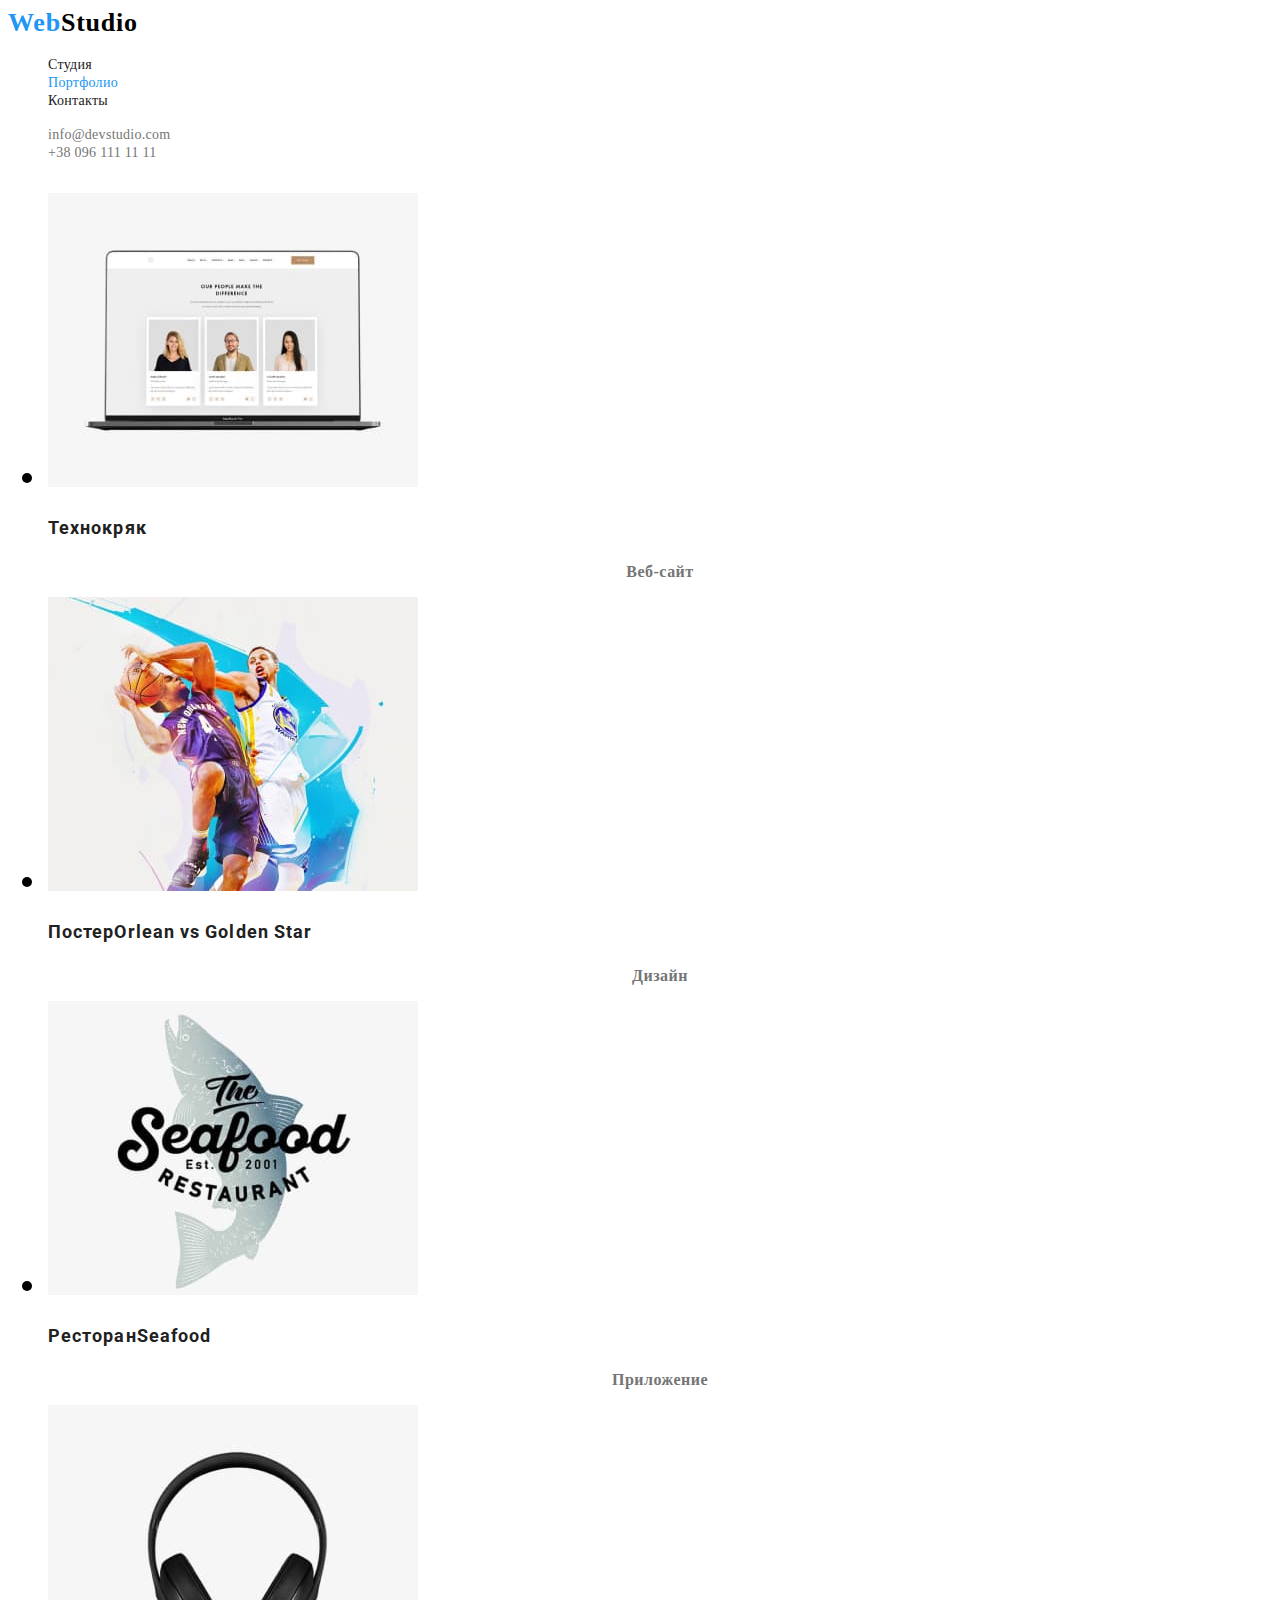
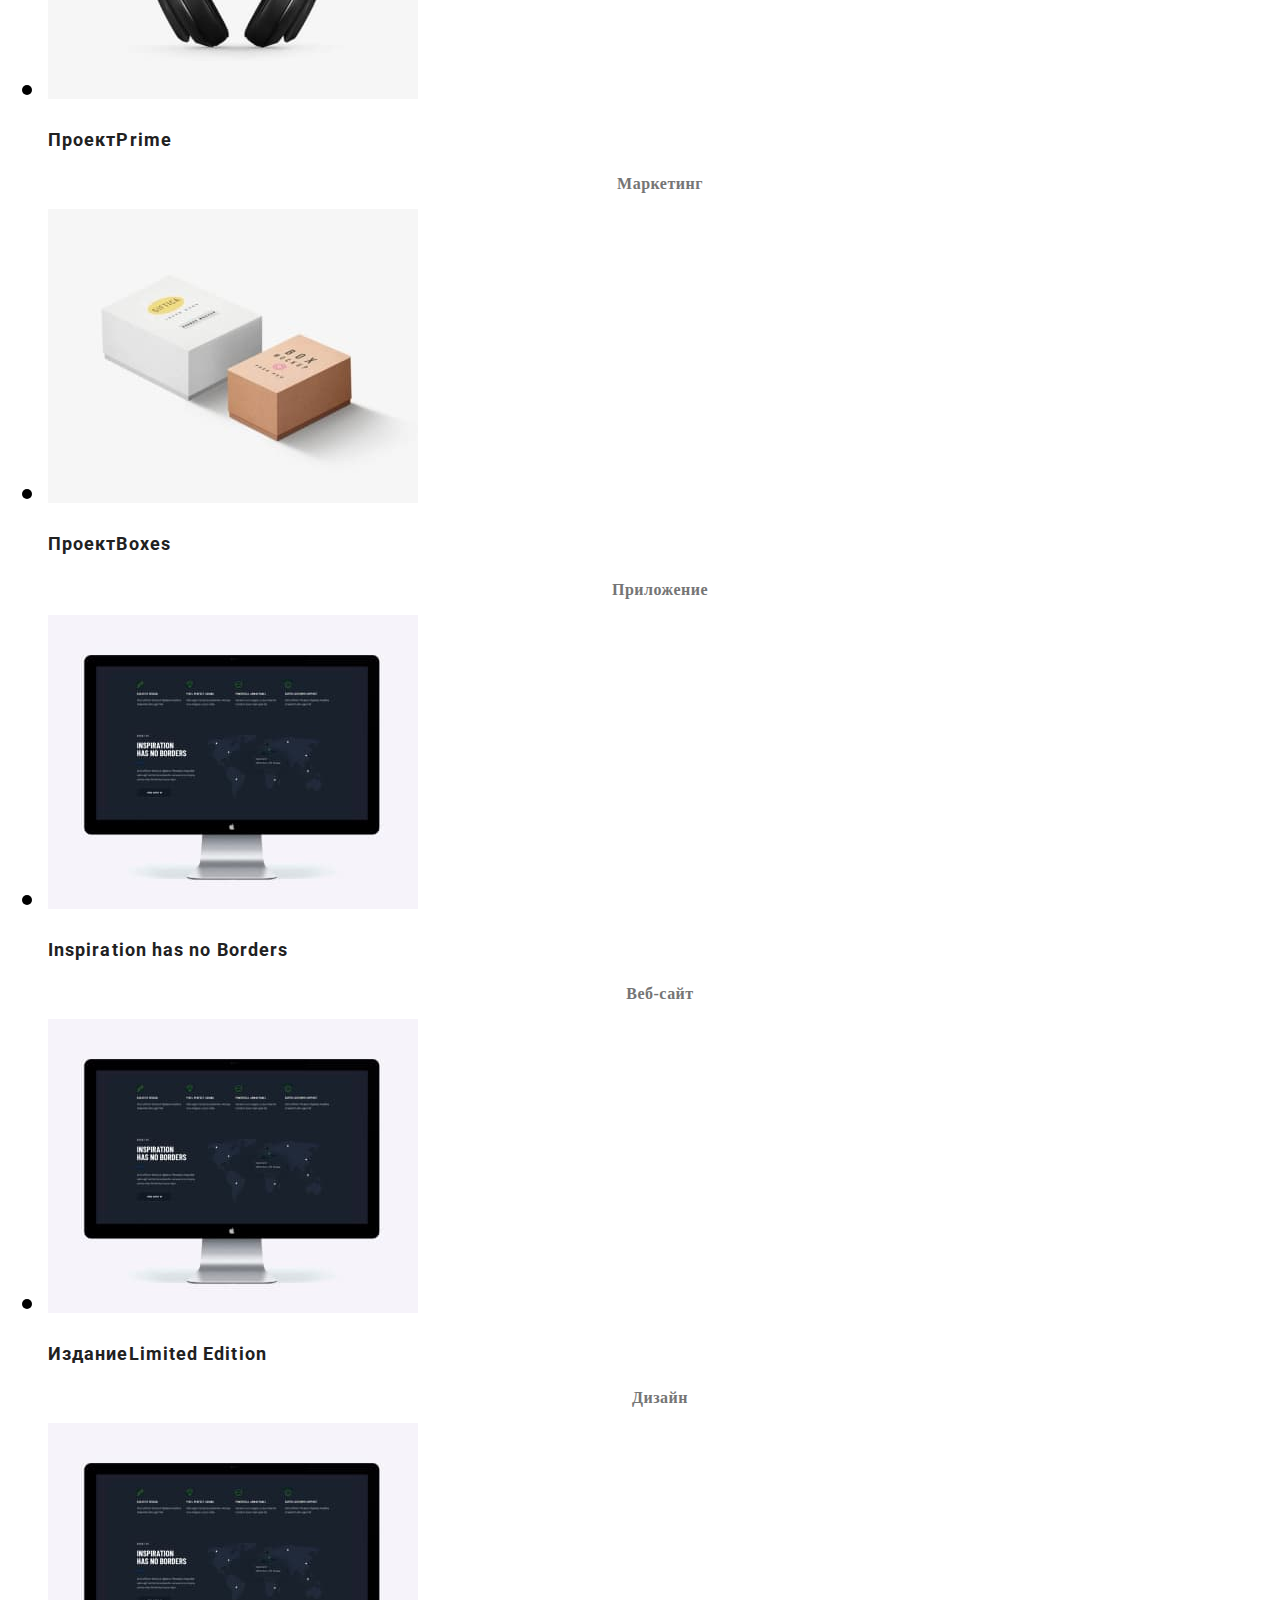
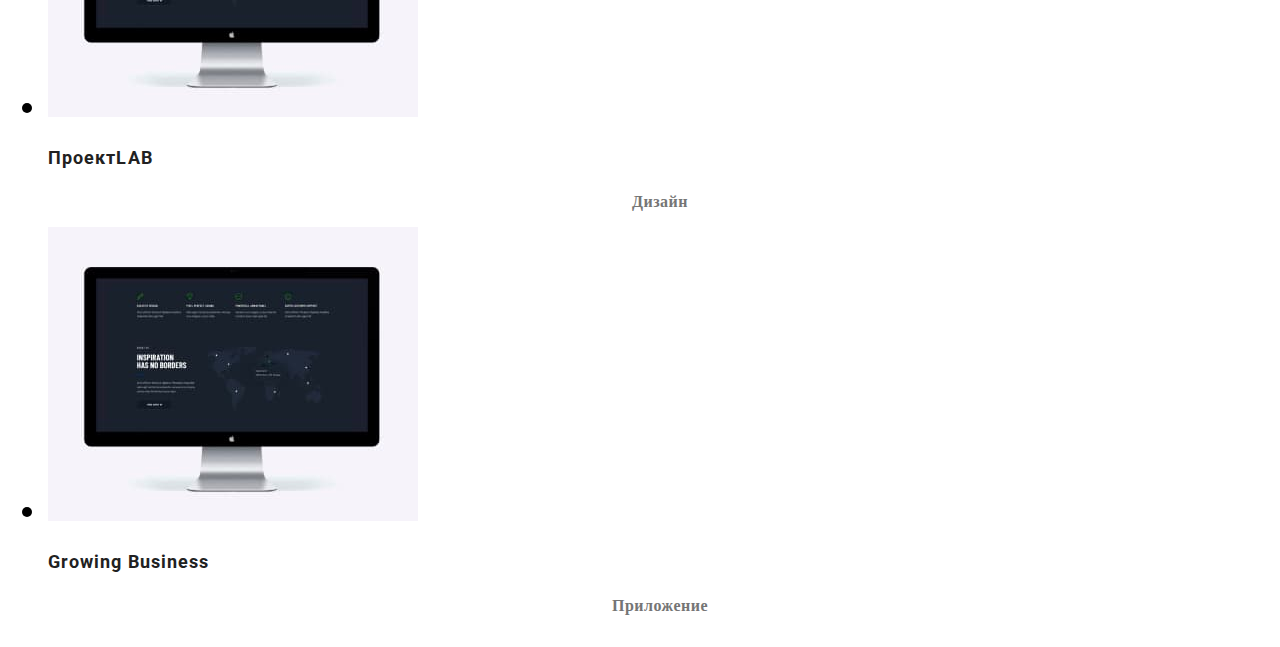
==== portfolio.html @ 171e5388 "new items" ====
<!DOCTYPE html>
<html lang="ru">
<head>
    <meta charset="UTF-8">
    <meta http-equiv="X-UA-Compatible" content="IE=edge">
    <meta name="viewport" content="width=device-width, initial-scale=1.0">
    <title>WebStudio</title>
    <link rel="preconnect" href="https://fonts.googleapis.com">
    <link rel="preconnect" href="https://fonts.gstatic.com" crossorigin>
    <link href="https://fonts.googleapis.com/css2?family=Raleway:wght@700&family=Roboto:wght@400;500;700&display=swap"
        rel="stylesheet">
    <link rel="stylesheet" href="./css/styles.css">
</head>
<body>
<header class="page-header">
    <nav class="page-nav">
        <!--поменять цвет во второй половине-->
        <a class="logo link list" lang="en" href="./index.html">Web<span class="logo-accent">Studio</span></a>
        <!--поменять цвет во второй половине-->
        <ul class="menu list">
            <li class="menu-item">
                <a class="menu-link link" href="./index.html">Студия</a>
            </li>
            <li class="menu-item link">
                <a class="menu-link link current" href="./portfolio.html">Портфолио</a>
            </li>
            <li class="menu-item">
                <a class="menu-link link" href="#contacts">Контакты</a>
            </li>
        </ul>
    </nav>
    <ul class="menu list">
        <li class="menu-item">
            <a class="email link" href="mailto:info@devstudio.com">info@devstudio.com</a>
        </li>
        <li class="menu-item">
            <a class="tel link" href="tel:+380961111111">+38 096 111 11 11</a>
        </li>
    </ul>
</header>
<main>
<h1>
    <ul>
        <li> 
            <img src="./images/portfolio_sector/tehnokryak-2.jpg" alt="ноутбук" width="370" height="294">   
            <h2 class="portfolio-name">Технокряк</h2>
            <p class="position">Веб-сайт</p>
        </li>
        <li> 
            <img src="./images/portfolio_sector/newovsgoldst-2.jpg" alt="баскетболисты" width="370" height="294">
            <h2 class="portfolio-name">Постер<span lang="en">Orlean vs Golden Star</span></h2>
            <p class="position">Дизайн</p>
        </li>
        <li>
            <img src="./images/portfolio_sector/seafood-2.jpg" alt="рыбный ресторан" width="370" height="294">
            <h2 class="portfolio-name">Ресторан<span lang="en">Seafood</span></h2>
            <p class="position">Приложение</p>
        </li>
        <li>
            <img src="./images/portfolio_sector/prime-2.jpg" alt="наушники" width="370" height="294">
            <h2 class="portfolio-name">Проект<span lang="en">Prime</span></h2>
            <p class="position">Маркетинг</p>
        </li>
        <li>
            <img src="./images/portfolio_sector/boxes-2.jpg" alt="коробки" width="370" height="294">
            <h2 class="portfolio-name">Проект<span lang="en">Boxes</span></h3><h3 class="portfolio-name" <span lang="en"></span></h2>
            <p class="position">Приложение</p>
        </li>
        <li>
            <img src="./images/portfolio_sector/insnobordrs-2.jpg" alt="монитор" width="370" height="294">
            <h2 class="portfolio-name"<span lang="en">Inspiration has no Borders</span></h2>
            <p class="position">Веб-сайт</p>
        </li>
        <li>
            <img src="./images/portfolio_sector/insnobordrs-2.jpg" alt="книга" width="370" height="294">
            <h2 class="portfolio-name">Издание<span lang="en">Limited Edition</span></h2>
            <p class="position">Дизайн</p>
        </li>
        <li>
            <img src="./images/portfolio_sector/insnobordrs-2.jpg" alt="бирка" width="370" height="294">
            <h2 class="portfolio-name">Проект<span lang="en">LAB</span></h2>
            <p class="position">Дизайн</p>
        </li>
        <li>
            <img src="./images/portfolio_sector/insnobordrs-2.jpg" alt="работа на ноутбуке" width="370" height="294">
            <h2 class="portfolio-name"<span lang="en">Growing Business</span></h2>
            <p class="position">Приложение</p>
        </li>
    </ul>
</h1>


</main>


</body>
---- css/styles.css ----
.list {
    list-style: none;}
.link {
text-decoration: none;
}
body {
    font-family: 'Roboto', "Raleway" sans-serif;
}
.logo-accent {
    color: #000000;
}
.menu-link {
    font-weight: 500;
    font-size: 14px;
    line-height: 1.14;
    letter-spacing: 0.02em;

    color: #212121;
}
.logo {
    font-family: 'Raleway', "Roboto" sans-serif;
        font-weight: 700;
        font-size: 26px;
        line-height: 1.19;
        /* identical to box height */
        letter-spacing: 0.03em;
   
        color: #2196F3;
}
.menu-link:hover,
.menu-link:focus {
    color: #2196F3;
}
.current {
    color: #2196F3;}

.email {
    font-weight: 500;
    font-size: 14px;
    line-height: 1.14px;
    letter-spacing: 0.02em;

    color: #757575;
}
.tel {
    font-weight: 500;
    font-size: 14px;
    line-height: 1.14;
    letter-spacing: 0.02em;

    color: #757575;

}
.email:hover,
.email:focus {
    font-weight: 500;
    font-size: 14px;
    line-height: 1.14;
    letter-spacing: 0.02em;

    color: #2196F3;
}
.tel:hover,
.tel:focus {
    font-weight: 500;
    font-size: 14px;
    line-height: 1.14;
    letter-spacing: 0.02em;

    color: #2196F3;}

.main-page {
        background: #2F303A;
        border: 1px solid #000000;
        box-shadow: 0px 4px 4px rgba(0, 0, 0, 0.25);
}    
.main-page-title {
        font-weight: 900;
        font-size: 44px;
        line-height: 1.36;
        /* or 136% */
        text-align: center;
        letter-spacing: 0.06em;
        text-transform: uppercase;
    
        color: #FFFFFF;
}

.mdl-btn {
        font-family: 'Roboto';
        background-color: #2196F3;;
        border-radius: 4px;
        border: 0px;
        font-weight: 700;
        font-size: 16px;
        line-height: 1.87;
        display: flex;
        align-items: center;
        justify-content: center;
        letter-spacing: 0.06em;
        color: #FFFFFF;
        min-width: 200px;
        padding: 10px 32px;
        cursor: pointer;
        filter: drop-shadow(0px 4px 4px rgba(0, 0, 0, 0.25));
        }
.mdl-btn:hover,
.mdl-btn:focus

.list-title {
    font-weight: 700;
    font-size: 14px;
    line-height: 1.14;
    letter-spacing: 0.03em;
    text-transform: uppercase;

    color: #212121;
}
.list-title-description {
    font-size: 14px;
    line-height: 1.71;
    /* or 171% */
    letter-spacing: 0.03em;

    color: #757575;
}

.section-title {
        font-weight: 700;
        font-size: 36px;
        line-height: 1.17;
        text-align: center;
        letter-spacing: 0.03em;
    
        color: #212121;
}
.name {
    font-weight: 500;
    font-size: 16px;
    line-height: 1.19;
    /* identical to box height */
    text-align: center;
    letter-spacing: 0.03em;

    color: #212121;
}
.portfolio-name {
    font-family: 'Roboto';
        font-style: normal;
        font-weight: 700;
        font-size: 18px;
        line-height: 36px;
        /* identical to box height, or 200% */
        letter-spacing: 0.06em;
    
        color: #212121;
}
.position {
    font-size: 16px;
    line-height: 1.19;
    /* identical to box height */
    text-align: center;
    letter-spacing: 0.03em;

    color: #757575;
}

.street-adress {
    font-size: 14px;
    line-height: 1.71;
    /* or 171% */
    letter-spacing: 0.03em;

    color: #FFFFFF;
}
.footer{
    background: #2F303A;
}
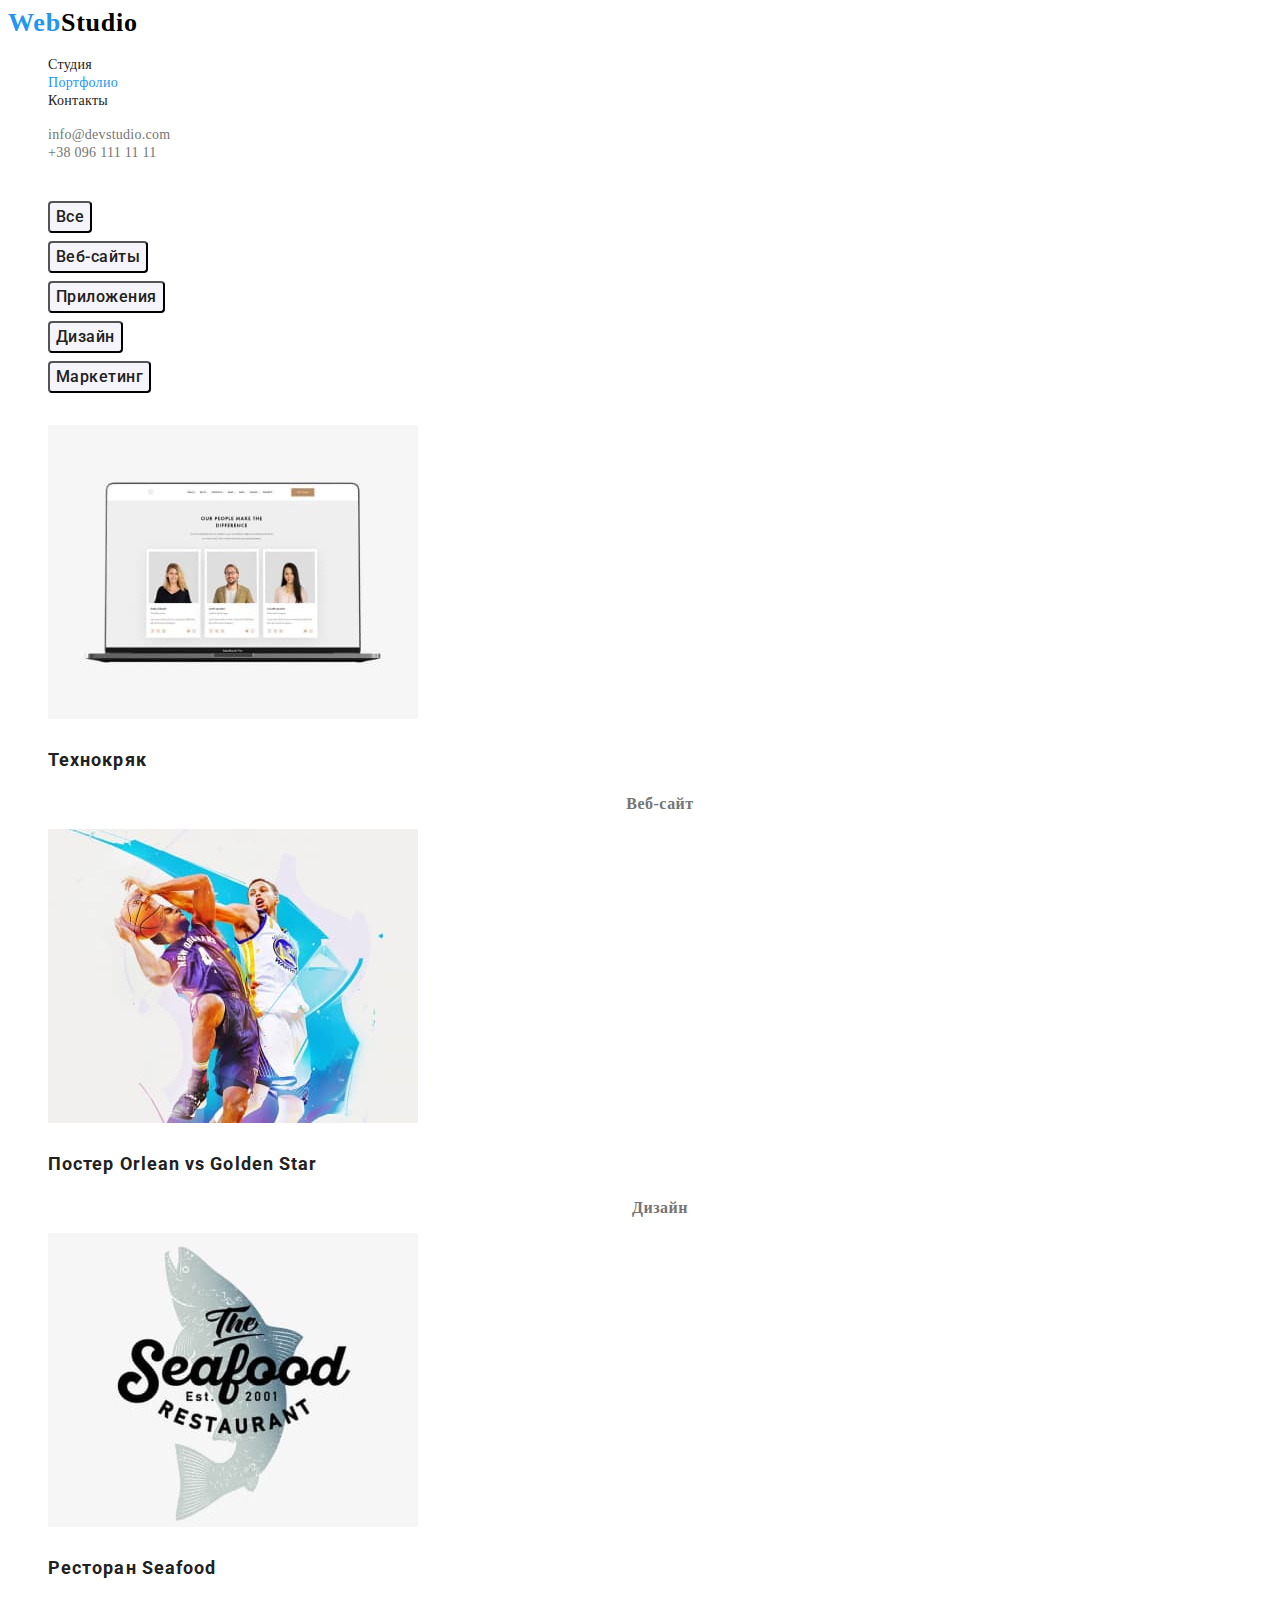
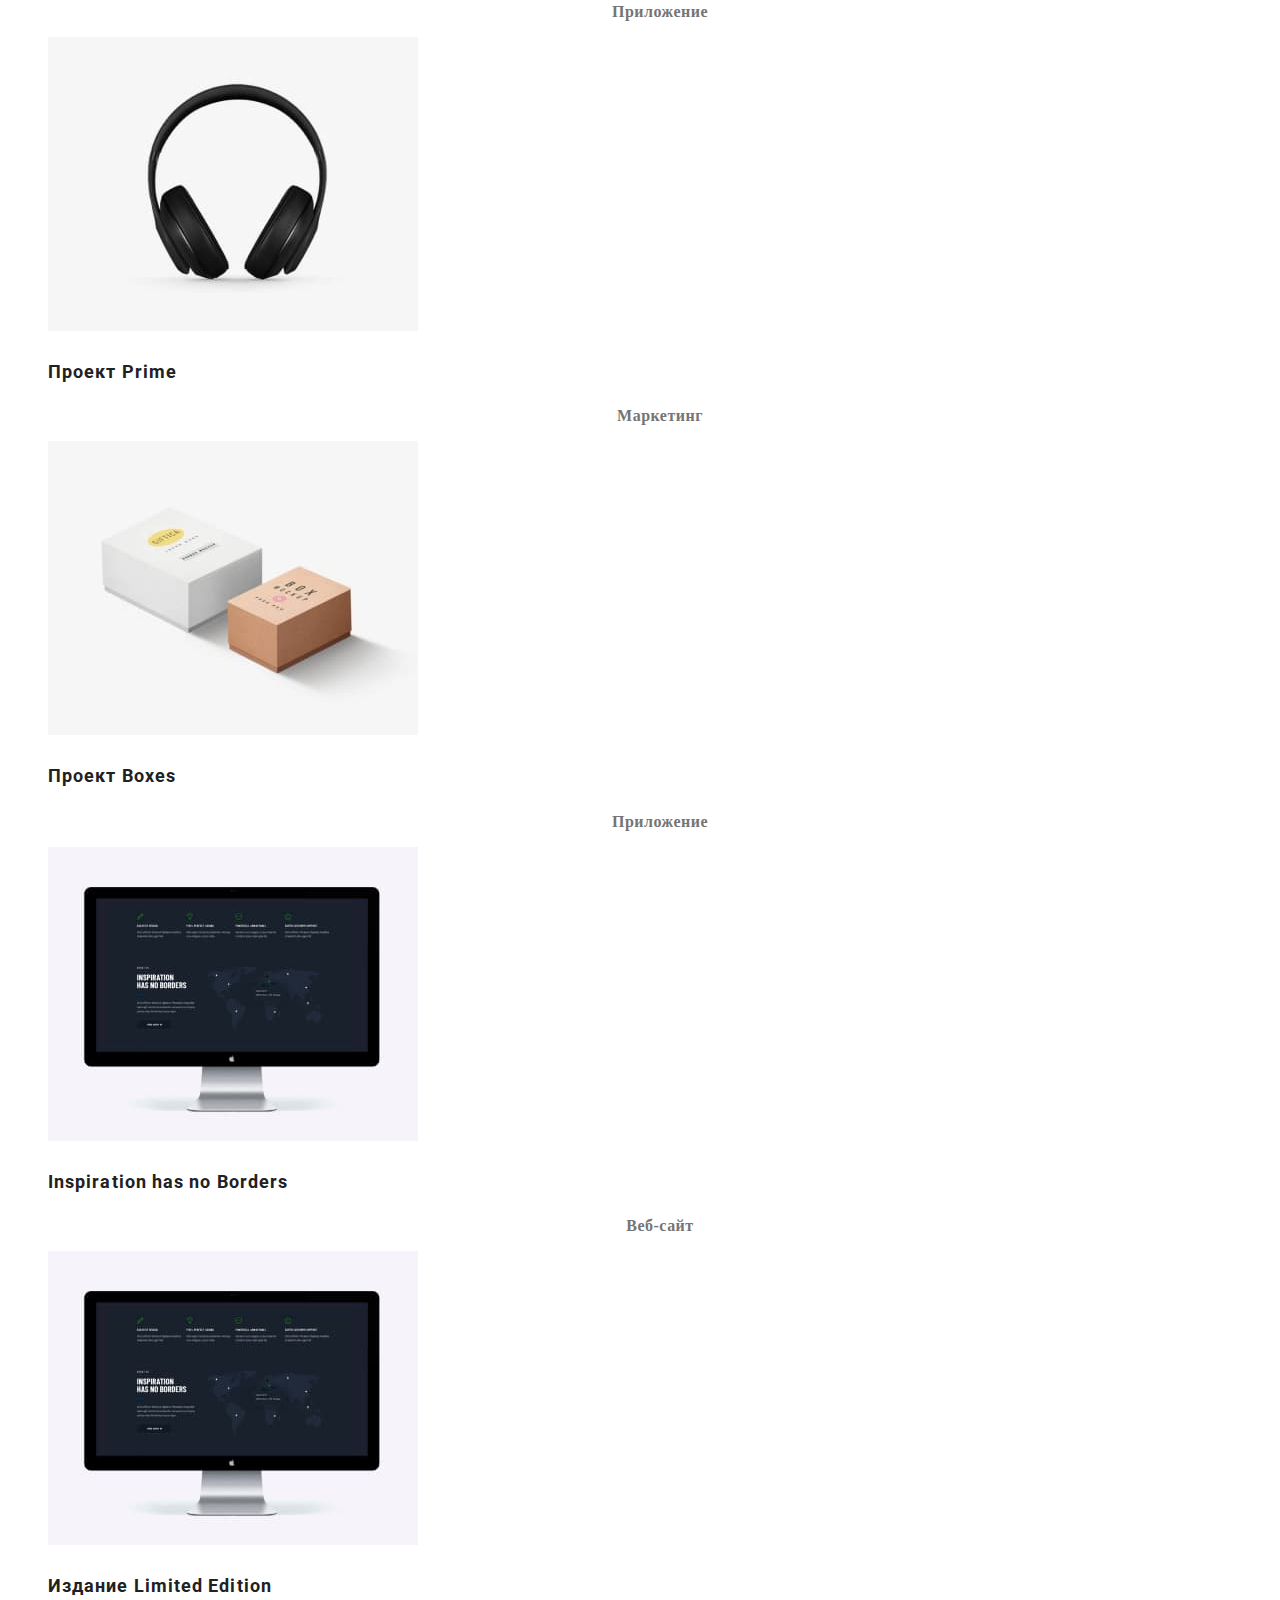
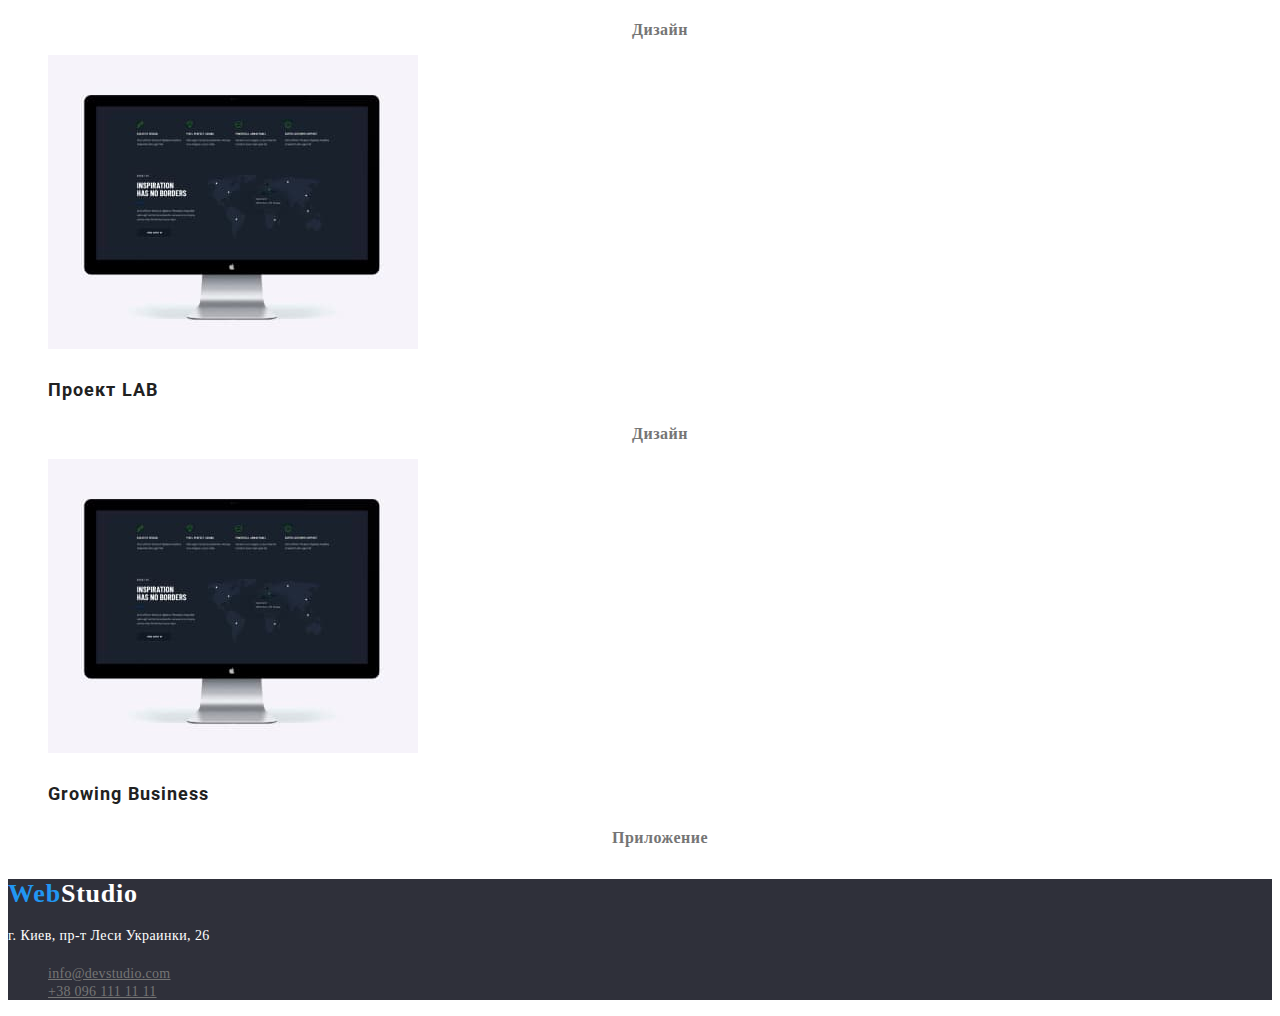
==== commit f99e5e8a: "Update" ====
--- a/portfolio.html
+++ b/portfolio.html
@@ -39,8 +39,28 @@
     </ul>
 </header>
 <main>
+<section>
 <h1>
-    <ul>
+    <nav>
+        <ul class="list">
+            <li>
+                <button class="portfolio-nav button">Все</button>
+            </li>
+            <li>
+                <button class="portfolio-nav button">Веб-сайты</button>
+            </li>
+            <li>
+                <button class="portfolio-nav button">Приложения</button>
+            </li>
+            <li>
+                <button class="portfolio-nav button">Дизайн</button>
+            </li>
+            <li>
+                <button class="portfolio-nav button">Маркетинг</button>
+            </li>
+        </ul>
+    </nav>
+    <ul class="list">
         <li> 
             <img src="./images/portfolio_sector/tehnokryak-2.jpg" alt="ноутбук" width="370" height="294">   
             <h2 class="portfolio-name">Технокряк</h2>
@@ -48,22 +68,22 @@
         </li>
         <li> 
             <img src="./images/portfolio_sector/newovsgoldst-2.jpg" alt="баскетболисты" width="370" height="294">
-            <h2 class="portfolio-name">Постер<span lang="en">Orlean vs Golden Star</span></h2>
+            <h2 class="portfolio-name">Постер<span lang="en"> Orlean vs Golden Star</span></h2>
             <p class="position">Дизайн</p>
         </li>
         <li>
             <img src="./images/portfolio_sector/seafood-2.jpg" alt="рыбный ресторан" width="370" height="294">
-            <h2 class="portfolio-name">Ресторан<span lang="en">Seafood</span></h2>
+            <h2 class="portfolio-name">Ресторан<span lang="en"> Seafood</span></h2>
             <p class="position">Приложение</p>
         </li>
         <li>
             <img src="./images/portfolio_sector/prime-2.jpg" alt="наушники" width="370" height="294">
-            <h2 class="portfolio-name">Проект<span lang="en">Prime</span></h2>
+            <h2 class="portfolio-name">Проект<span lang="en"> Prime</span></h2>
             <p class="position">Маркетинг</p>
         </li>
         <li>
             <img src="./images/portfolio_sector/boxes-2.jpg" alt="коробки" width="370" height="294">
-            <h2 class="portfolio-name">Проект<span lang="en">Boxes</span></h3><h3 class="portfolio-name" <span lang="en"></span></h2>
+            <h2 class="portfolio-name">Проект<span lang="en"> Boxes</span></h3><h3 class="portfolio-name" <span lang="en"></span></h2>
             <p class="position">Приложение</p>
         </li>
         <li>
@@ -73,12 +93,12 @@
         </li>
         <li>
             <img src="./images/portfolio_sector/insnobordrs-2.jpg" alt="книга" width="370" height="294">
-            <h2 class="portfolio-name">Издание<span lang="en">Limited Edition</span></h2>
+            <h2 class="portfolio-name">Издание<span lang="en"> Limited Edition</span></h2>
             <p class="position">Дизайн</p>
         </li>
         <li>
             <img src="./images/portfolio_sector/insnobordrs-2.jpg" alt="бирка" width="370" height="294">
-            <h2 class="portfolio-name">Проект<span lang="en">LAB</span></h2>
+            <h2 class="portfolio-name">Проект<span lang="en"> LAB</span></h2>
             <p class="position">Дизайн</p>
         </li>
         <li>
@@ -88,9 +108,21 @@
         </li>
     </ul>
 </h1>
-
-
+</section>
 </main>
-
-
-</body>+<footer class="footer" id="contacts">
+    <a class="logo link list" lang="en" href="./index.html">Web<span class="logo-accent-footer">Studio</span></a>
+    <address>
+        <p class="street-adress">г. Киев, пр-т Леси Украинки, 26</p>
+        <ul class="list">
+            <li>
+                <a class="email" href="mailto:info@devstudio.com">info@devstudio.com</a>
+            </li>
+            <li>
+                <a class="tel" href="tel:+380961111111">+38 096 111 11 11</a>
+            </li>
+        </ul>
+    </address>
+</footer>
+</body>
+</html>--- a/css/styles.css
+++ b/css/styles.css
@@ -3,12 +3,17 @@
 .link {
 text-decoration: none;
 }
+
 body {
     font-family: 'Roboto', "Raleway" sans-serif;
 }
 .logo-accent {
     color: #000000;
 }
+.logo-accent-footer {
+    color: #FFFFFF;
+}
+
 .menu-link {
     font-weight: 500;
     font-size: 14px;
@@ -36,6 +41,7 @@
 
 .email {
     font-weight: 500;
+    font-style: normal;
     font-size: 14px;
     line-height: 1.14px;
     letter-spacing: 0.02em;
@@ -44,6 +50,7 @@
 }
 .tel {
     font-weight: 500;
+    font-style: normal;
     font-size: 14px;
     line-height: 1.14;
     letter-spacing: 0.02em;
@@ -134,6 +141,10 @@
     
         color: #212121;
 }
+.section-team {
+    background: #F5F4FA;
+}
+
 .name {
     font-weight: 500;
     font-size: 16px;
@@ -167,6 +178,7 @@
 
 .street-adress {
     font-size: 14px;
+    font-style: normal;
     line-height: 1.71;
     /* or 171% */
     letter-spacing: 0.03em;
@@ -176,4 +188,35 @@
 .footer{
     background: #2F303A;
 }
-        +
+.portfolio-nav {
+    font-family: 'Roboto';
+    font-style: normal;
+    font-weight: 500;
+    font-size: 16px;
+    line-height: 26px;
+    /* identical to box height, or 162% */
+    text-align: center;
+    letter-spacing: 0.03em;
+    
+    color: #212121;
+    background: #F5F4FA;
+    border-radius: 4px;   
+}
+.portfolio-nav:hover,
+.portfolio-nav:focus {
+    background: #2196F3;
+        /* shadow-middle */
+    box-shadow: 0px 3px 1px rgba(0, 0, 0, 0.1), 0px 1px 2px rgba(0, 0, 0, 0.08), 0px 2px 2px rgba(0, 0, 0, 0.12);
+    border-radius: 4px;
+    font-family: 'Roboto';
+    font-style: normal;
+    font-weight: 500;
+    font-size: 16px;
+    line-height: 26px;
+    /* identical to box height, or 162% */
+    text-align: center;
+    letter-spacing: 0.03em;
+    cursor: pointer;    
+    color: #FFFFFF;
+}
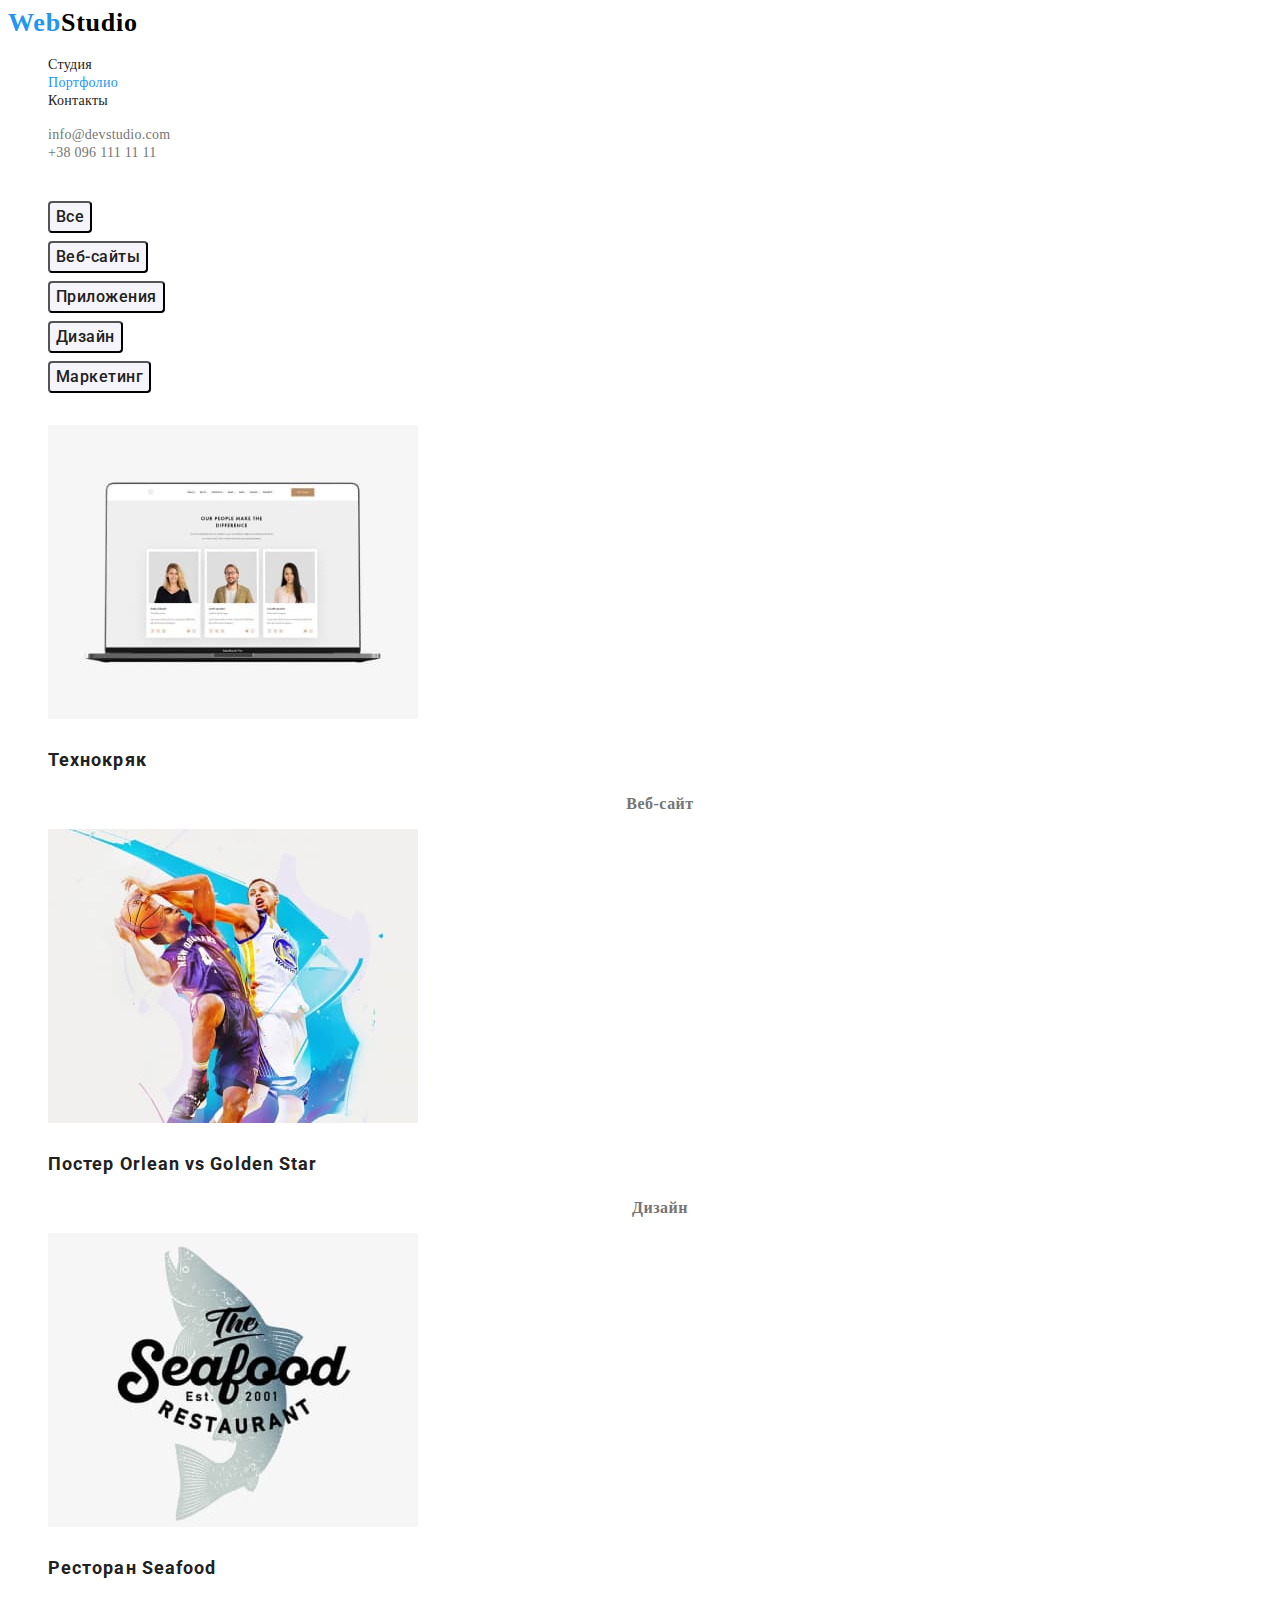
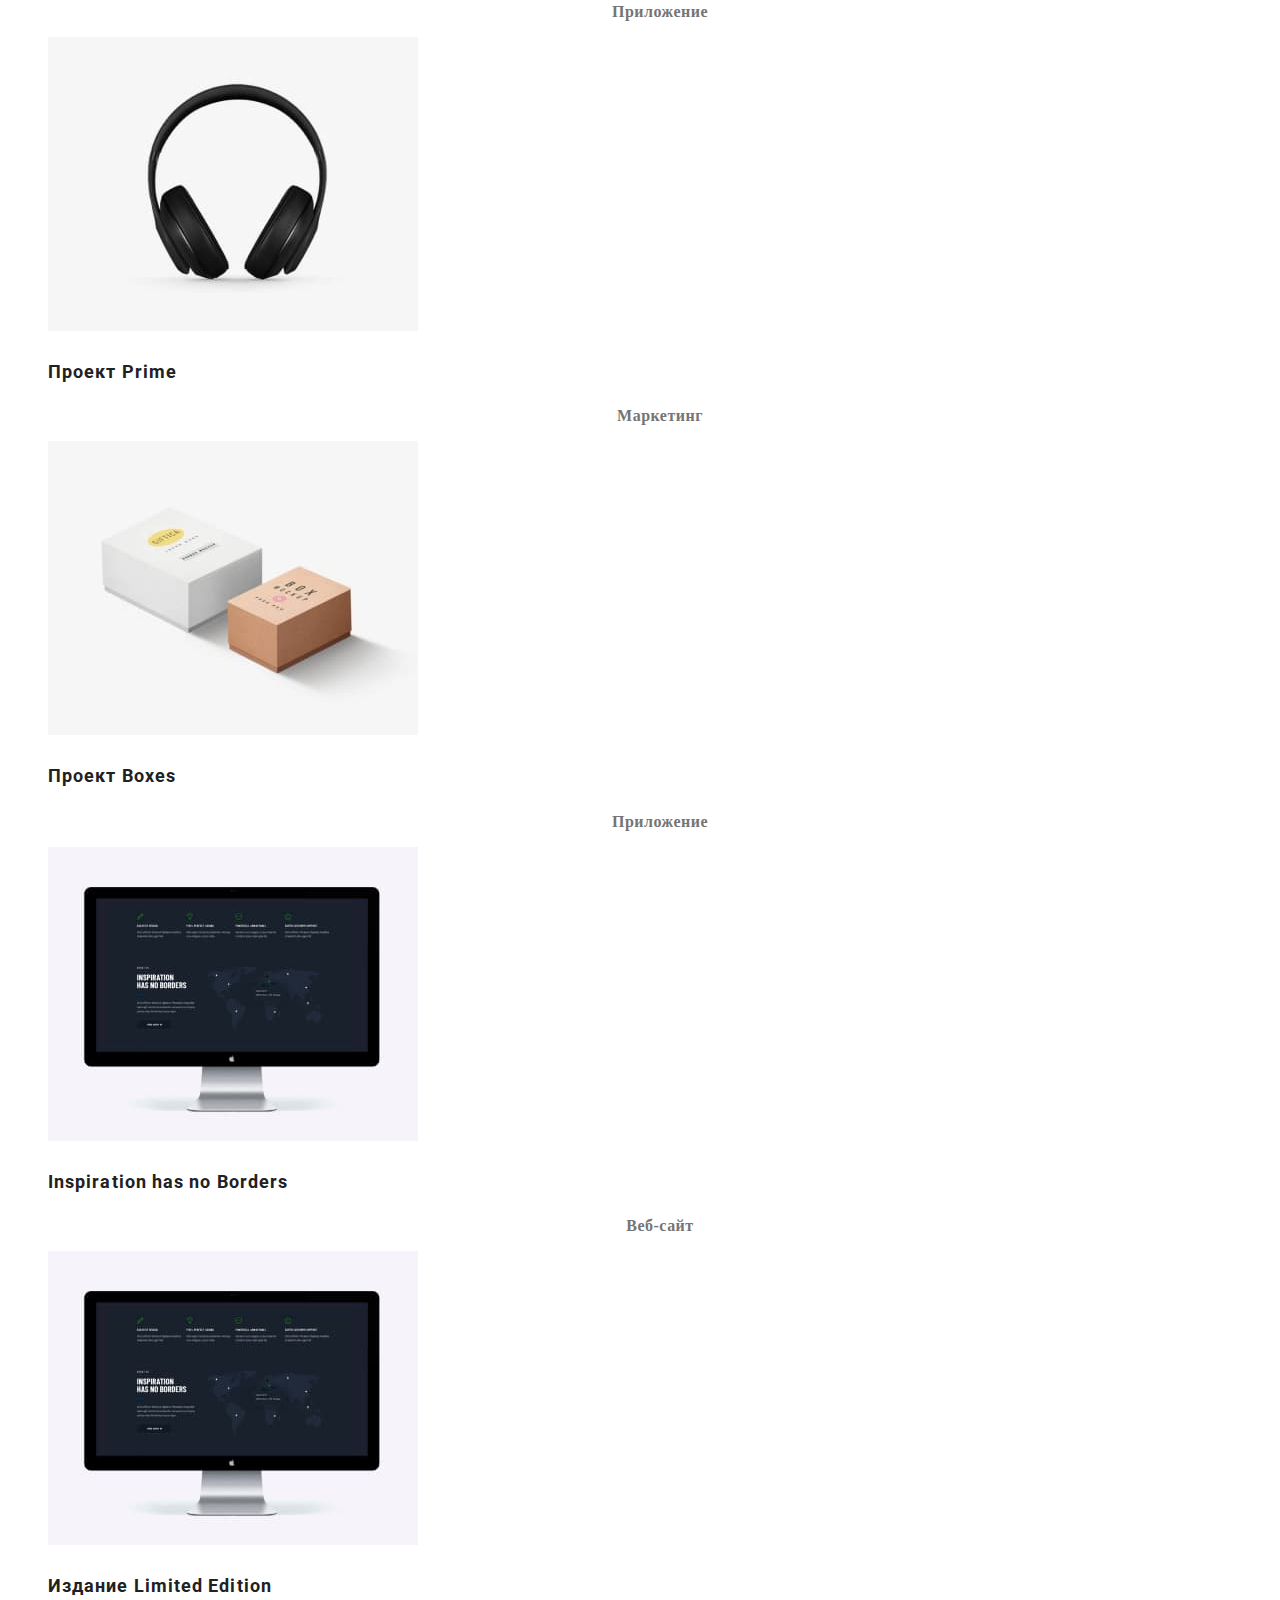
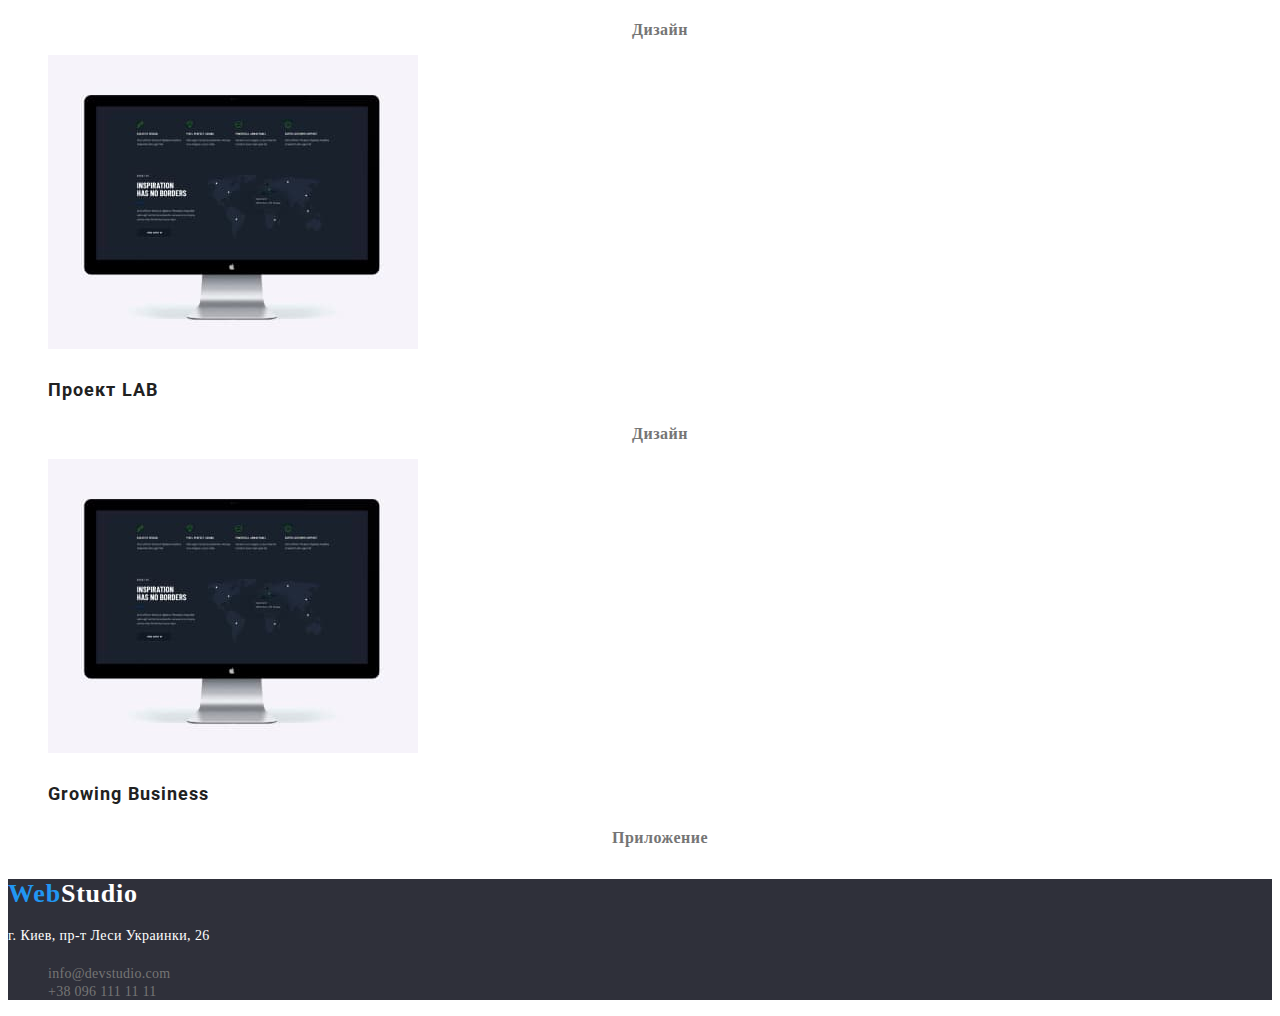
==== commit 5ebf7c36: "Update portfolio" ====
--- a/portfolio.html
+++ b/portfolio.html
@@ -116,10 +116,10 @@
         <p class="street-adress">г. Киев, пр-т Леси Украинки, 26</p>
         <ul class="list">
             <li>
-                <a class="email" href="mailto:info@devstudio.com">info@devstudio.com</a>
+                <a class="email link" href="mailto:info@devstudio.com">info@devstudio.com</a>
             </li>
             <li>
-                <a class="tel" href="tel:+380961111111">+38 096 111 11 11</a>
+                <a class="tel link" href="tel:+380961111111">+38 096 111 11 11</a>
             </li>
         </ul>
     </address>
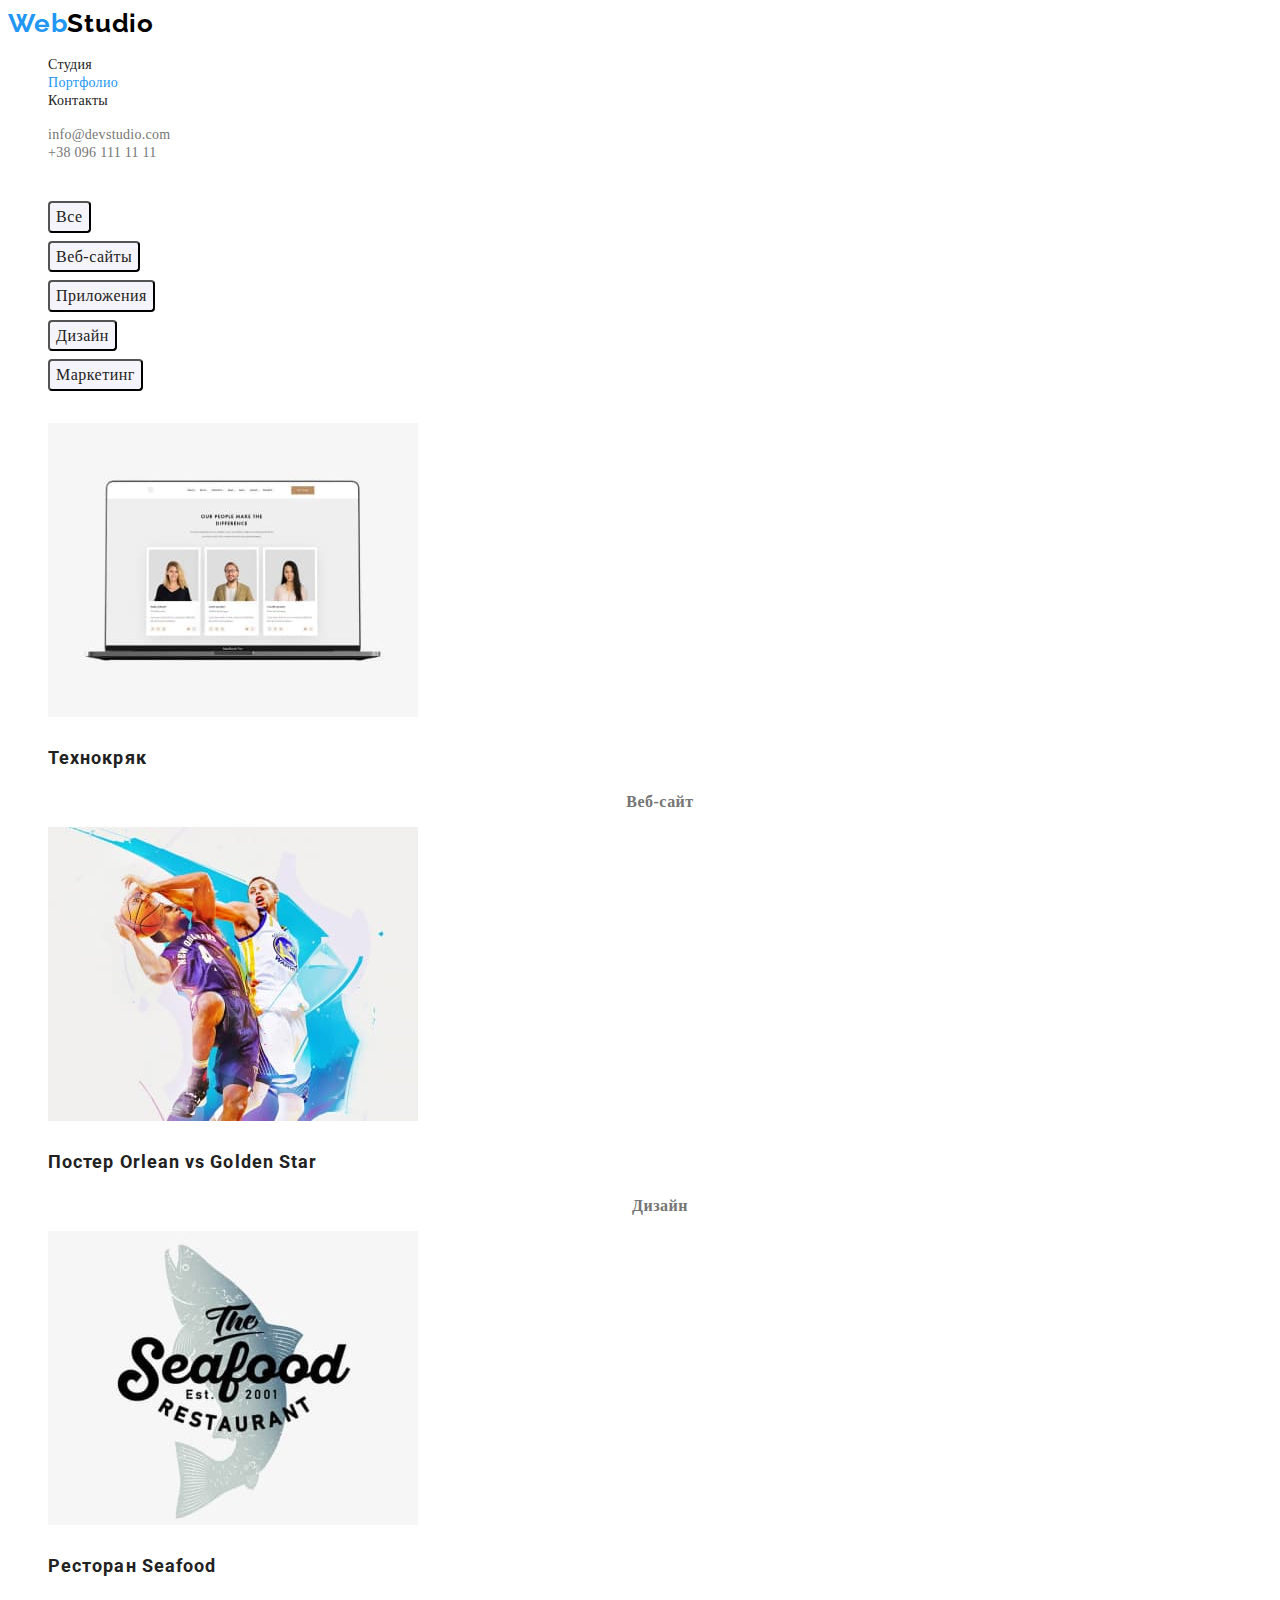
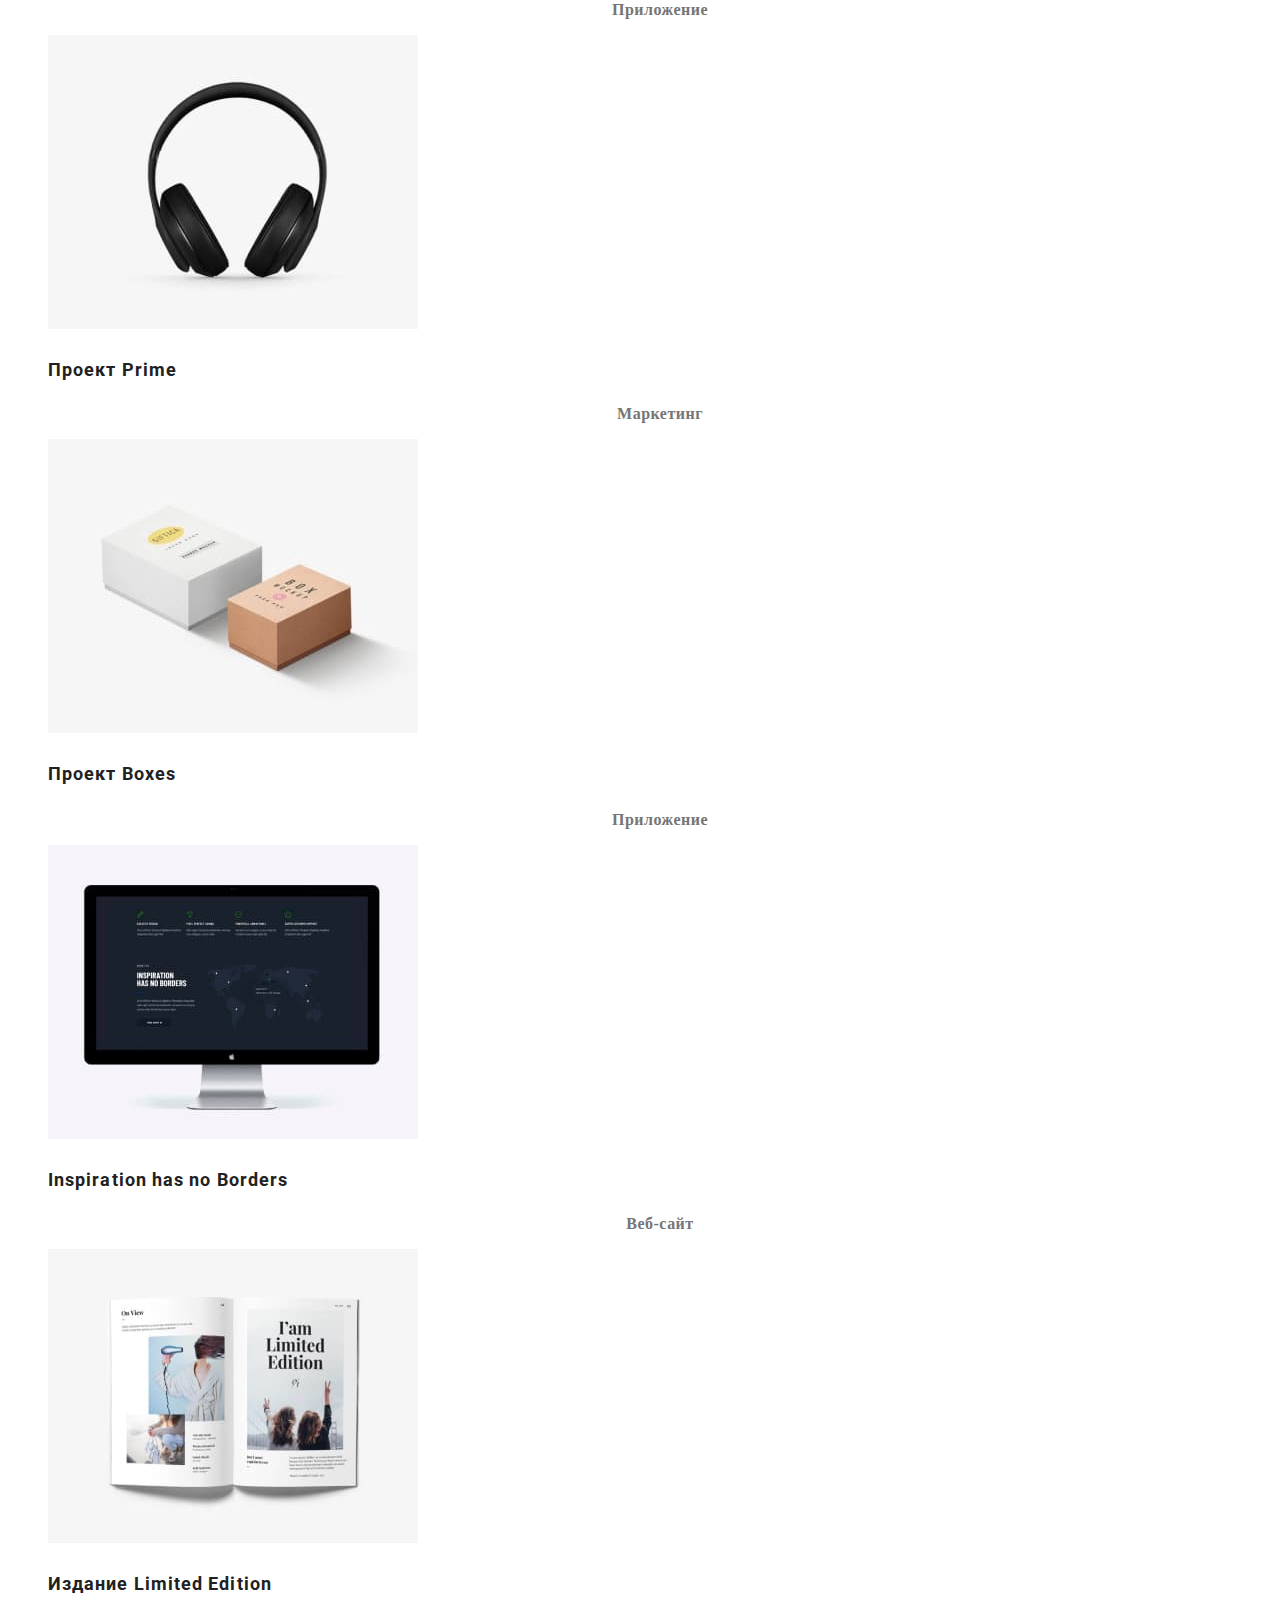
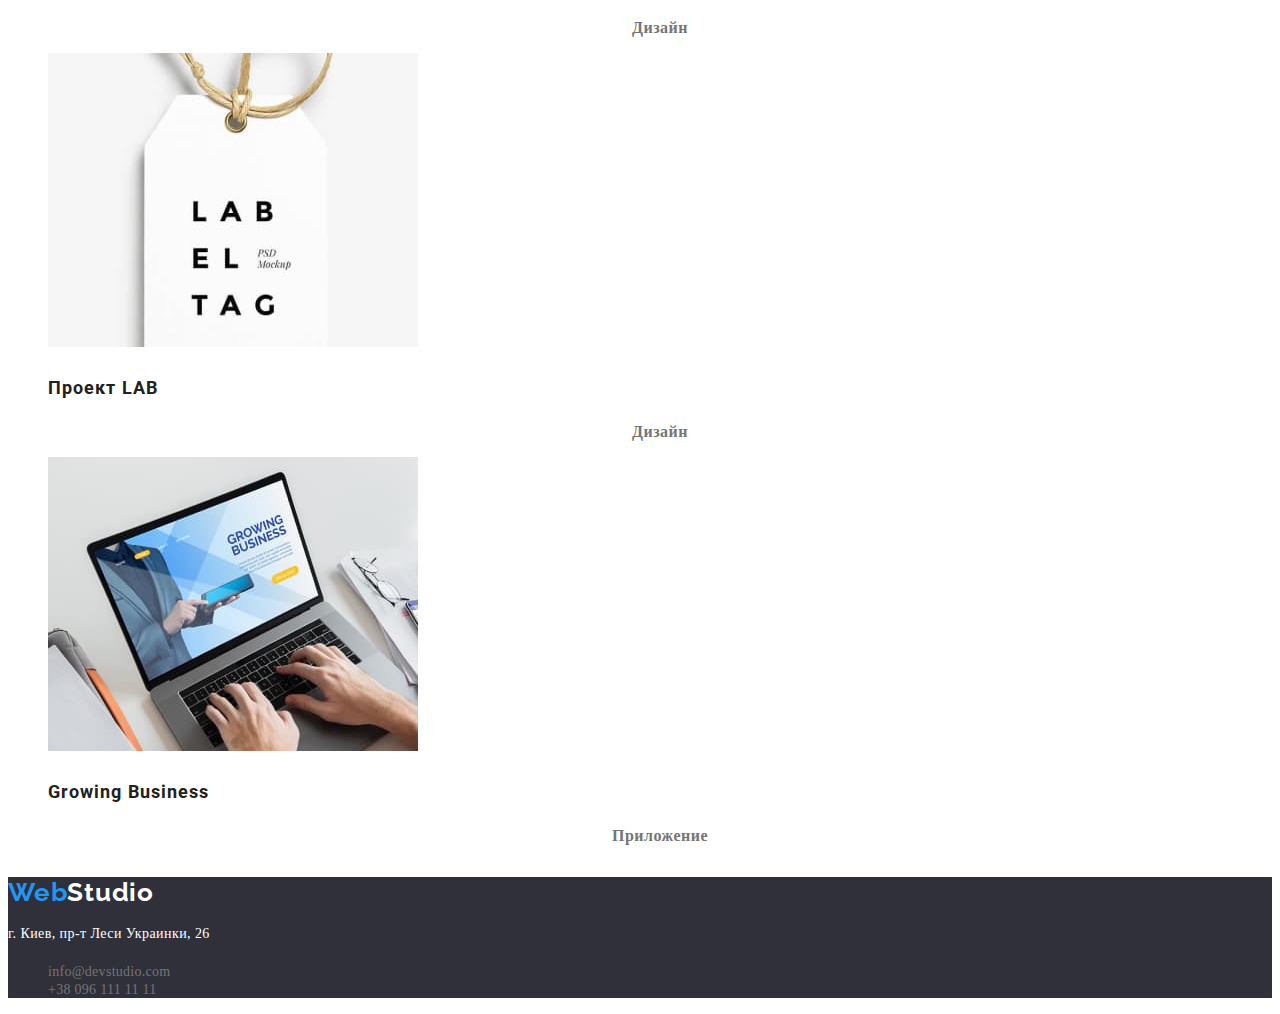
==== commit 99b97b58: "Revised files" ====
--- a/portfolio.html
+++ b/portfolio.html
@@ -92,17 +92,17 @@
             <p class="position">Веб-сайт</p>
         </li>
         <li>
-            <img src="./images/portfolio_sector/insnobordrs-2.jpg" alt="книга" width="370" height="294">
+            <img src="./images/portfolio_sector/lmtedition-2.jpg" alt="книга" width="370" height="294">
             <h2 class="portfolio-name">Издание<span lang="en"> Limited Edition</span></h2>
             <p class="position">Дизайн</p>
         </li>
         <li>
-            <img src="./images/portfolio_sector/insnobordrs-2.jpg" alt="бирка" width="370" height="294">
+            <img src="./images/portfolio_sector/lab-2.jpg" alt="бирка" width="370" height="294">
             <h2 class="portfolio-name">Проект<span lang="en"> LAB</span></h2>
             <p class="position">Дизайн</p>
         </li>
         <li>
-            <img src="./images/portfolio_sector/insnobordrs-2.jpg" alt="работа на ноутбуке" width="370" height="294">
+            <img src="./images/portfolio_sector/grwbusiness-2.jpg" alt="работа на ноутбуке" width="370" height="294">
             <h2 class="portfolio-name"<span lang="en">Growing Business</span></h2>
             <p class="position">Приложение</p>
         </li>
--- a/css/styles.css
+++ b/css/styles.css
@@ -1,3 +1,10 @@
+:root {
+--primary-font: 'Roboto', sans-serif;
+--secondary-font: 'Raleway', sans-serif;
+--accent-color: #2196F3;
+--main-color: #212121;
+}
+
 .list {
     list-style: none;}
 .link {
@@ -5,7 +12,7 @@
 }
 
 body {
-    font-family: 'Roboto', "Raleway" sans-serif;
+    font-family: var(--primary-font-family)
 }
 .logo-accent {
     color: #000000;
@@ -20,24 +27,25 @@
     line-height: 1.14;
     letter-spacing: 0.02em;
 
-    color: #212121;
+    color: var(--main-color);
 }
 .logo {
-    font-family: 'Raleway', "Roboto" sans-serif;
+    font-family: var(--secondary-font);
         font-weight: 700;
         font-size: 26px;
         line-height: 1.19;
         /* identical to box height */
         letter-spacing: 0.03em;
    
-        color: #2196F3;
+        color: var(--accent-color);
 }
 .menu-link:hover,
 .menu-link:focus {
-    color: #2196F3;
+    color: var(--accent-color);
 }
 .current {
-    color: #2196F3;}
+    color: var(--accent-color);
+}
 
 .email {
     font-weight: 500;
@@ -65,7 +73,7 @@
     line-height: 1.14;
     letter-spacing: 0.02em;
 
-    color: #2196F3;
+    color: var(--accent-color);
 }
 .tel:hover,
 .tel:focus {
@@ -74,7 +82,8 @@
     line-height: 1.14;
     letter-spacing: 0.02em;
 
-    color: #2196F3;}
+    color: var(--accent-color);
+}
 
 .main-page {
         background: #2F303A;
@@ -94,8 +103,8 @@
 }
 
 .mdl-btn {
-        font-family: 'Roboto';
-        background-color: #2196F3;;
+        font-family: var(--primary-font);
+        background-color: #2196F3;
         border-radius: 4px;
         border: 0px;
         font-weight: 700;
@@ -111,8 +120,6 @@
         cursor: pointer;
         filter: drop-shadow(0px 4px 4px rgba(0, 0, 0, 0.25));
         }
-.mdl-btn:hover,
-.mdl-btn:focus
 
 .list-title {
     font-weight: 700;
@@ -121,7 +128,7 @@
     letter-spacing: 0.03em;
     text-transform: uppercase;
 
-    color: #212121;
+    color: var(--main-color);
 }
 .list-title-description {
     font-size: 14px;
@@ -139,7 +146,7 @@
         text-align: center;
         letter-spacing: 0.03em;
     
-        color: #212121;
+        color: var(--main-color);
 }
 .section-team {
     background: #F5F4FA;
@@ -153,18 +160,18 @@
     text-align: center;
     letter-spacing: 0.03em;
 
-    color: #212121;
+    color: var(--main-color);
 }
 .portfolio-name {
-    font-family: 'Roboto';
+    font-family: var(--primary-font);
         font-style: normal;
         font-weight: 700;
         font-size: 18px;
-        line-height: 36px;
+        line-height: 2;
         /* identical to box height, or 200% */
         letter-spacing: 0.06em;
     
-        color: #212121;
+        color: var(--main-color);
 }
 .position {
     font-size: 16px;
@@ -185,21 +192,41 @@
 
     color: #FFFFFF;
 }
+.footer-email {
+    font-style: normal;
+    font-weight: 400;
+    font-size: 14px;
+    line-height: 1.71;
+    /* or 171% */
+    letter-spacing: 0.03em;
+
+    color: rgba(255, 255, 255, 0.6);
+}
+.footer-tel {
+        font-style: normal;
+        font-weight: 400;
+        font-size: 14px;
+        line-height: 1.7;
+        /* or 171% */
+        letter-spacing: 0.03em;
+    
+        color: rgba(255, 255, 255, 0.6);
+}
 .footer{
     background: #2F303A;
 }
 
 .portfolio-nav {
-    font-family: 'Roboto';
-    font-style: normal;
-    font-weight: 500;
-    font-size: 16px;
-    line-height: 26px;
+    font-family: var(--primary-font-family);
+    font-style: normal;
+    font-weight: 500;
+    font-size: 16px;
+    line-height: 1.6;
     /* identical to box height, or 162% */
     text-align: center;
     letter-spacing: 0.03em;
     
-    color: #212121;
+    color: var(--main-color);
     background: #F5F4FA;
     border-radius: 4px;   
 }
@@ -213,7 +240,7 @@
     font-style: normal;
     font-weight: 500;
     font-size: 16px;
-    line-height: 26px;
+    line-height: 1.6;
     /* identical to box height, or 162% */
     text-align: center;
     letter-spacing: 0.03em;
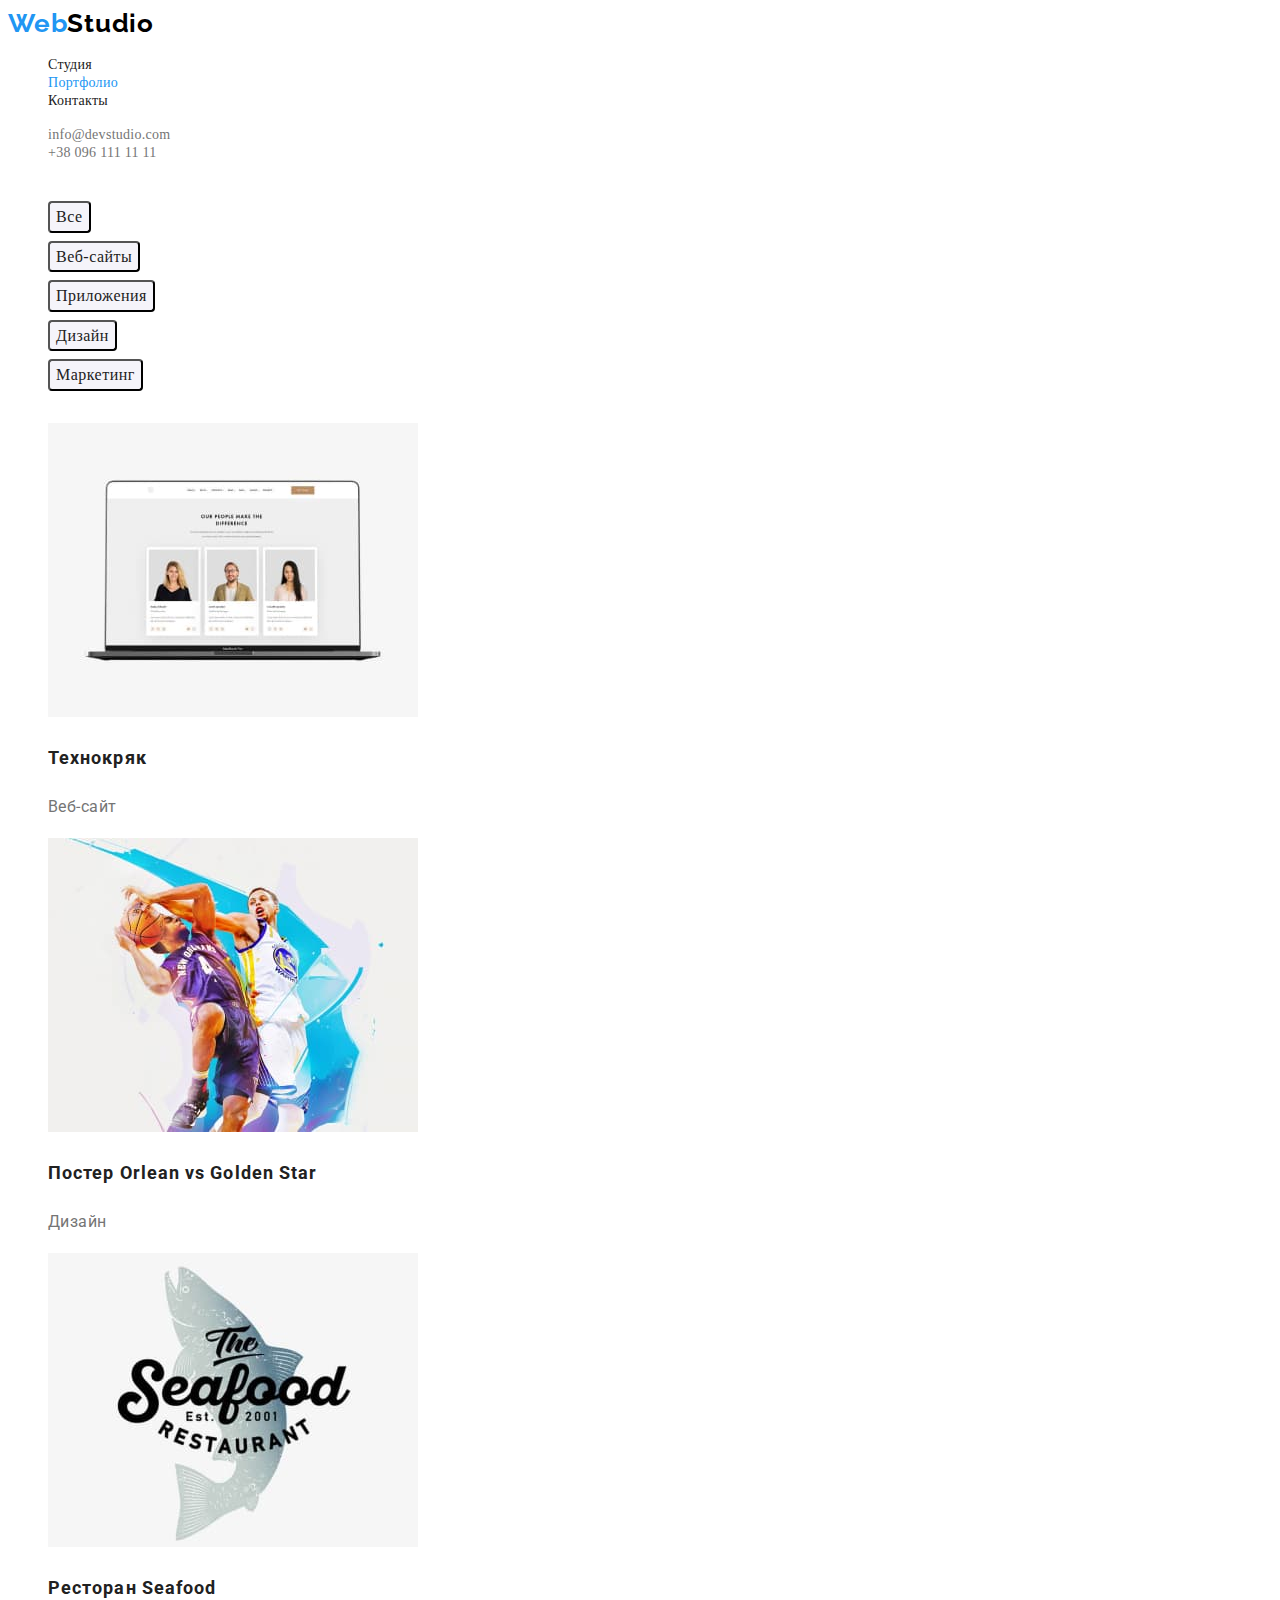
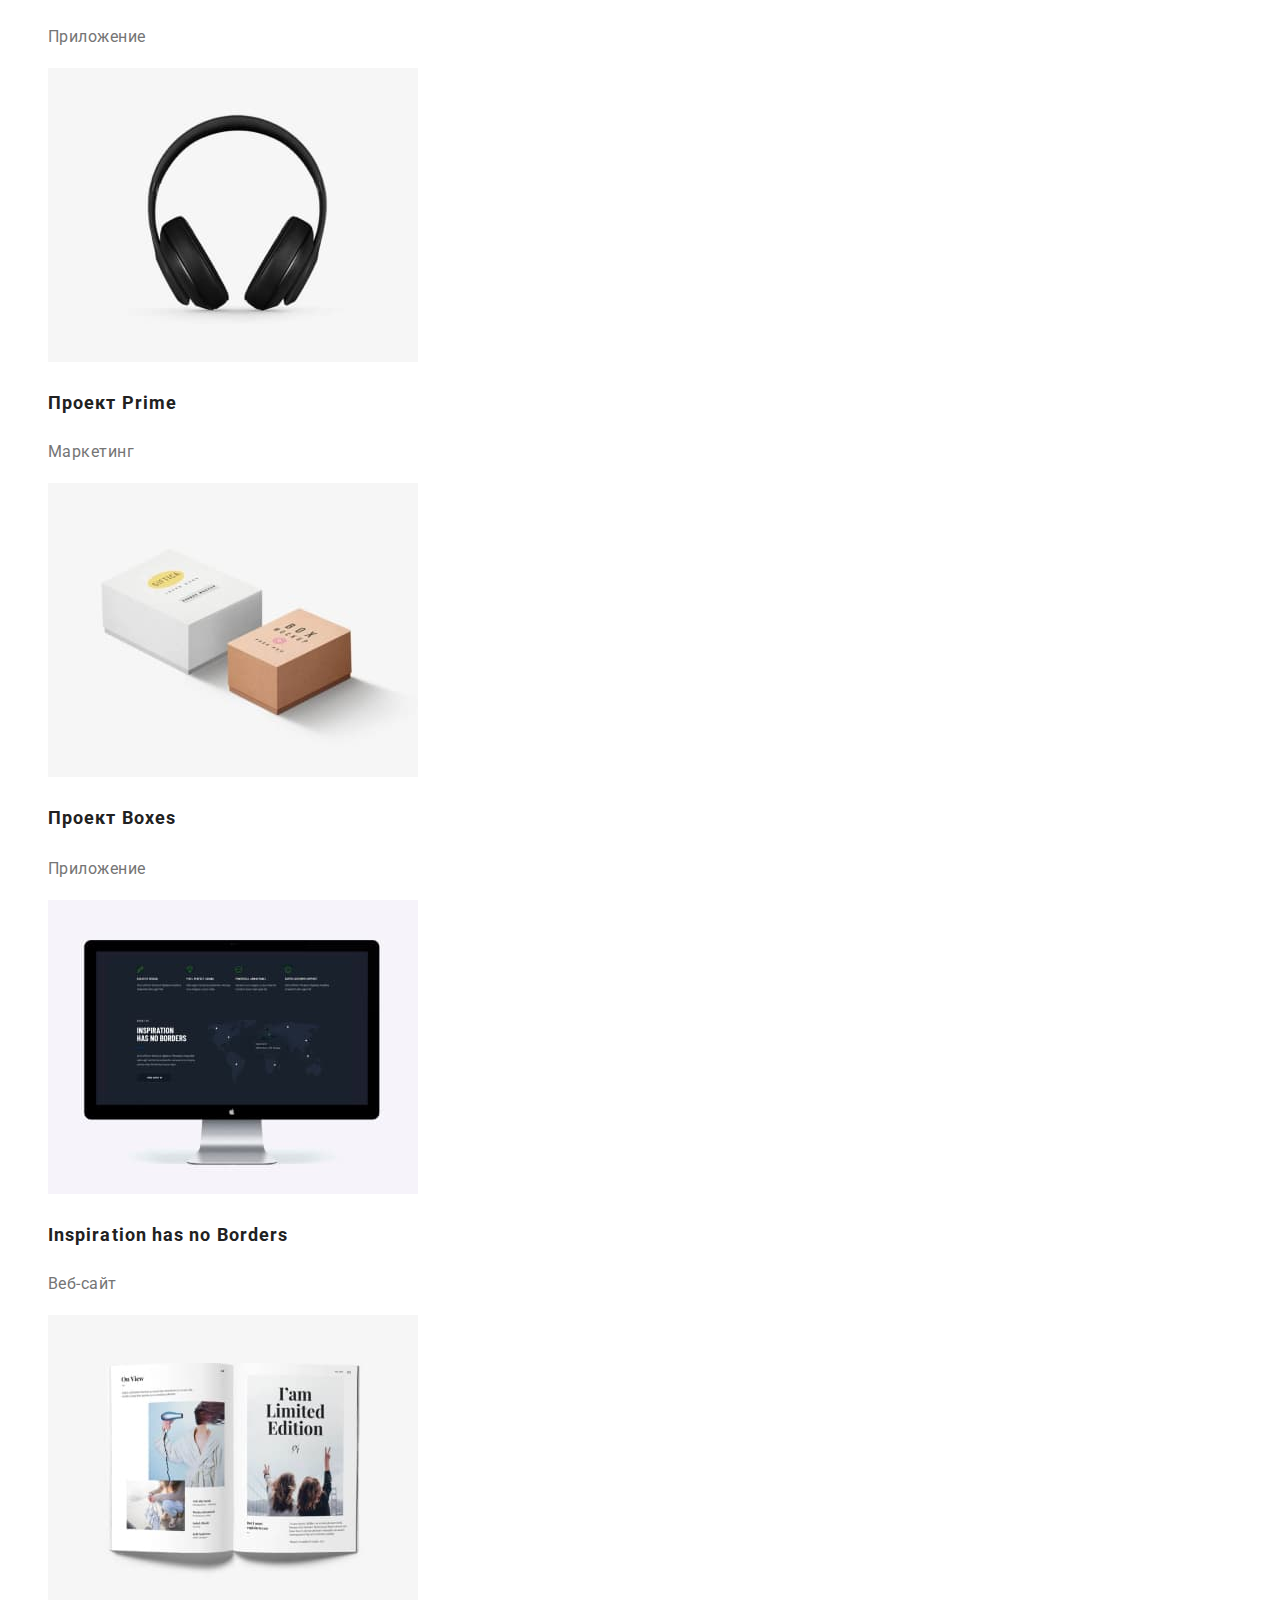
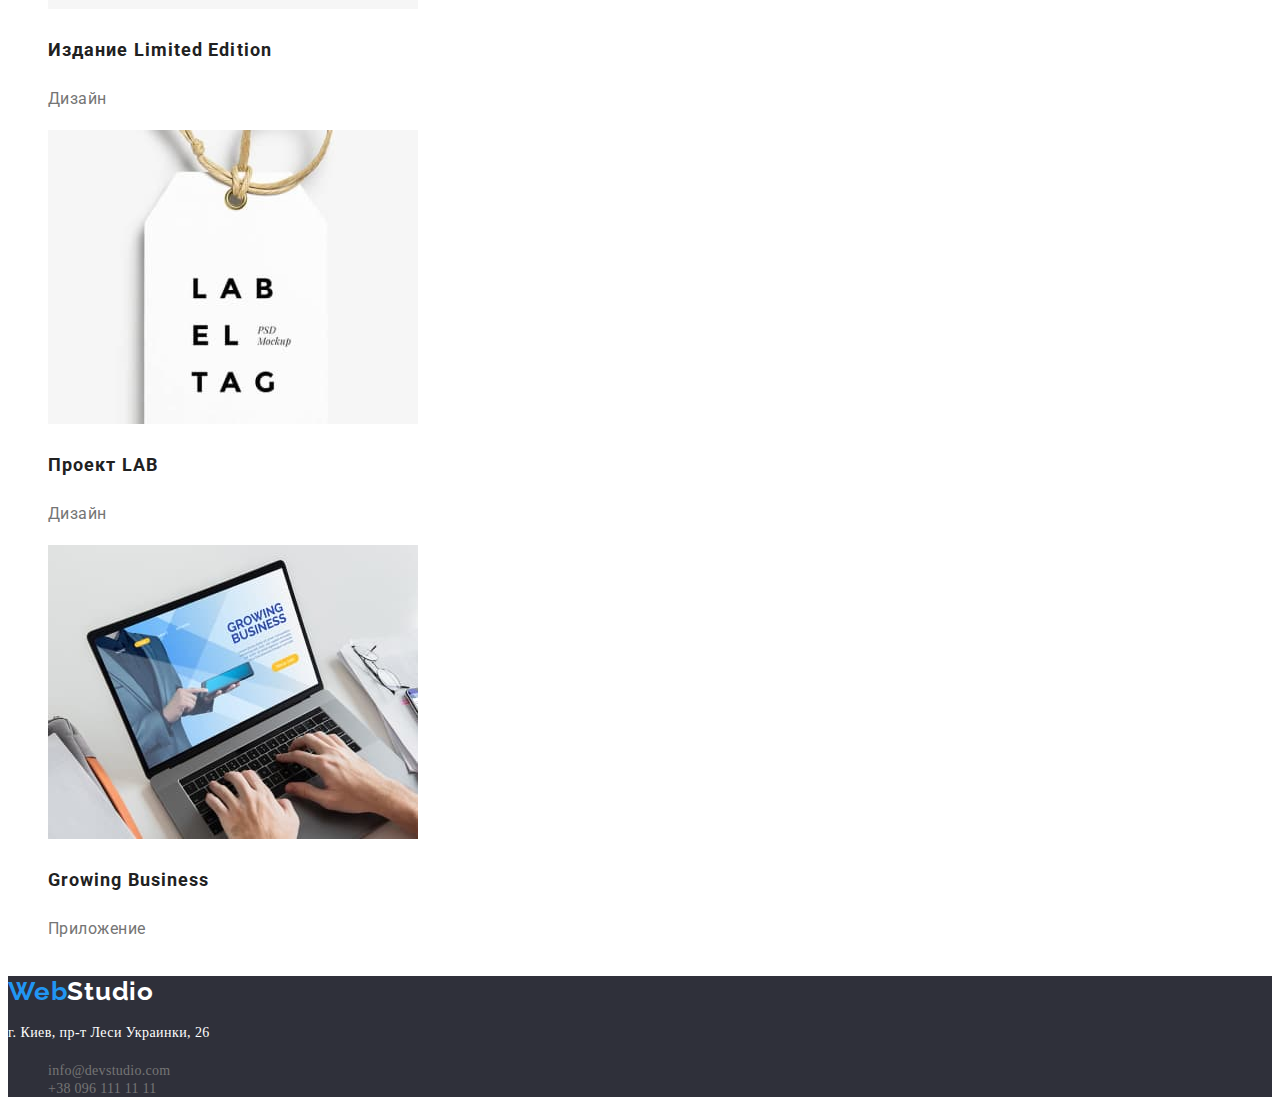
==== commit be6eba22: "Updated class" ====
--- a/portfolio.html
+++ b/portfolio.html
@@ -64,47 +64,47 @@
         <li> 
             <img src="./images/portfolio_sector/tehnokryak-2.jpg" alt="ноутбук" width="370" height="294">   
             <h2 class="portfolio-name">Технокряк</h2>
-            <p class="position">Веб-сайт</p>
+            <p class="portfolio-description">Веб-сайт</p>
         </li>
         <li> 
             <img src="./images/portfolio_sector/newovsgoldst-2.jpg" alt="баскетболисты" width="370" height="294">
             <h2 class="portfolio-name">Постер<span lang="en"> Orlean vs Golden Star</span></h2>
-            <p class="position">Дизайн</p>
+            <p class="portfolio-description">Дизайн</p>
         </li>
         <li>
             <img src="./images/portfolio_sector/seafood-2.jpg" alt="рыбный ресторан" width="370" height="294">
             <h2 class="portfolio-name">Ресторан<span lang="en"> Seafood</span></h2>
-            <p class="position">Приложение</p>
+            <p class="portfolio-description">Приложение</p>
         </li>
         <li>
             <img src="./images/portfolio_sector/prime-2.jpg" alt="наушники" width="370" height="294">
             <h2 class="portfolio-name">Проект<span lang="en"> Prime</span></h2>
-            <p class="position">Маркетинг</p>
+            <p class="portfolio-description">Маркетинг</p>
         </li>
         <li>
             <img src="./images/portfolio_sector/boxes-2.jpg" alt="коробки" width="370" height="294">
             <h2 class="portfolio-name">Проект<span lang="en"> Boxes</span></h3><h3 class="portfolio-name" <span lang="en"></span></h2>
-            <p class="position">Приложение</p>
+            <p class="portfolio-description">Приложение</p>
         </li>
         <li>
             <img src="./images/portfolio_sector/insnobordrs-2.jpg" alt="монитор" width="370" height="294">
             <h2 class="portfolio-name"<span lang="en">Inspiration has no Borders</span></h2>
-            <p class="position">Веб-сайт</p>
+            <p class="portfolio-description">Веб-сайт</p>
         </li>
         <li>
             <img src="./images/portfolio_sector/lmtedition-2.jpg" alt="книга" width="370" height="294">
             <h2 class="portfolio-name">Издание<span lang="en"> Limited Edition</span></h2>
-            <p class="position">Дизайн</p>
+            <p class="portfolio-description">Дизайн</p>
         </li>
         <li>
             <img src="./images/portfolio_sector/lab-2.jpg" alt="бирка" width="370" height="294">
             <h2 class="portfolio-name">Проект<span lang="en"> LAB</span></h2>
-            <p class="position">Дизайн</p>
+            <p class="portfolio-description">Дизайн</p>
         </li>
         <li>
             <img src="./images/portfolio_sector/grwbusiness-2.jpg" alt="работа на ноутбуке" width="370" height="294">
             <h2 class="portfolio-name"<span lang="en">Growing Business</span></h2>
-            <p class="position">Приложение</p>
+            <p class="portfolio-description">Приложение</p>
         </li>
     </ul>
 </h1>
--- a/css/styles.css
+++ b/css/styles.css
@@ -3,6 +3,7 @@
 --secondary-font: 'Raleway', sans-serif;
 --accent-color: #2196F3;
 --main-color: #212121;
+--subcolor: #757575;
 }
 
 .list {
@@ -54,7 +55,7 @@
     line-height: 1.14px;
     letter-spacing: 0.02em;
 
-    color: #757575;
+    color: var(--subcolor);
 }
 .tel {
     font-weight: 500;
@@ -63,7 +64,7 @@
     line-height: 1.14;
     letter-spacing: 0.02em;
 
-    color: #757575;
+    color: var(--subcolor);
 
 }
 .email:hover,
@@ -136,7 +137,7 @@
     /* or 171% */
     letter-spacing: 0.03em;
 
-    color: #757575;
+    color: var(--subcolor);
 }
 
 .section-title {
@@ -180,7 +181,7 @@
     text-align: center;
     letter-spacing: 0.03em;
 
-    color: #757575;
+    color: var(--subcolor);
 }
 
 .street-adress {
@@ -247,3 +248,13 @@
     cursor: pointer;    
     color: #FFFFFF;
 }
+.portfolio-description {
+        font-family: var(--primary-font);
+        font-weight: 400;
+        font-size: 16px;
+        line-height: 1.88;
+        /* identical to box height, or 188% */
+        letter-spacing: 0.03em;
+    
+        color: var(--subcolor);
+}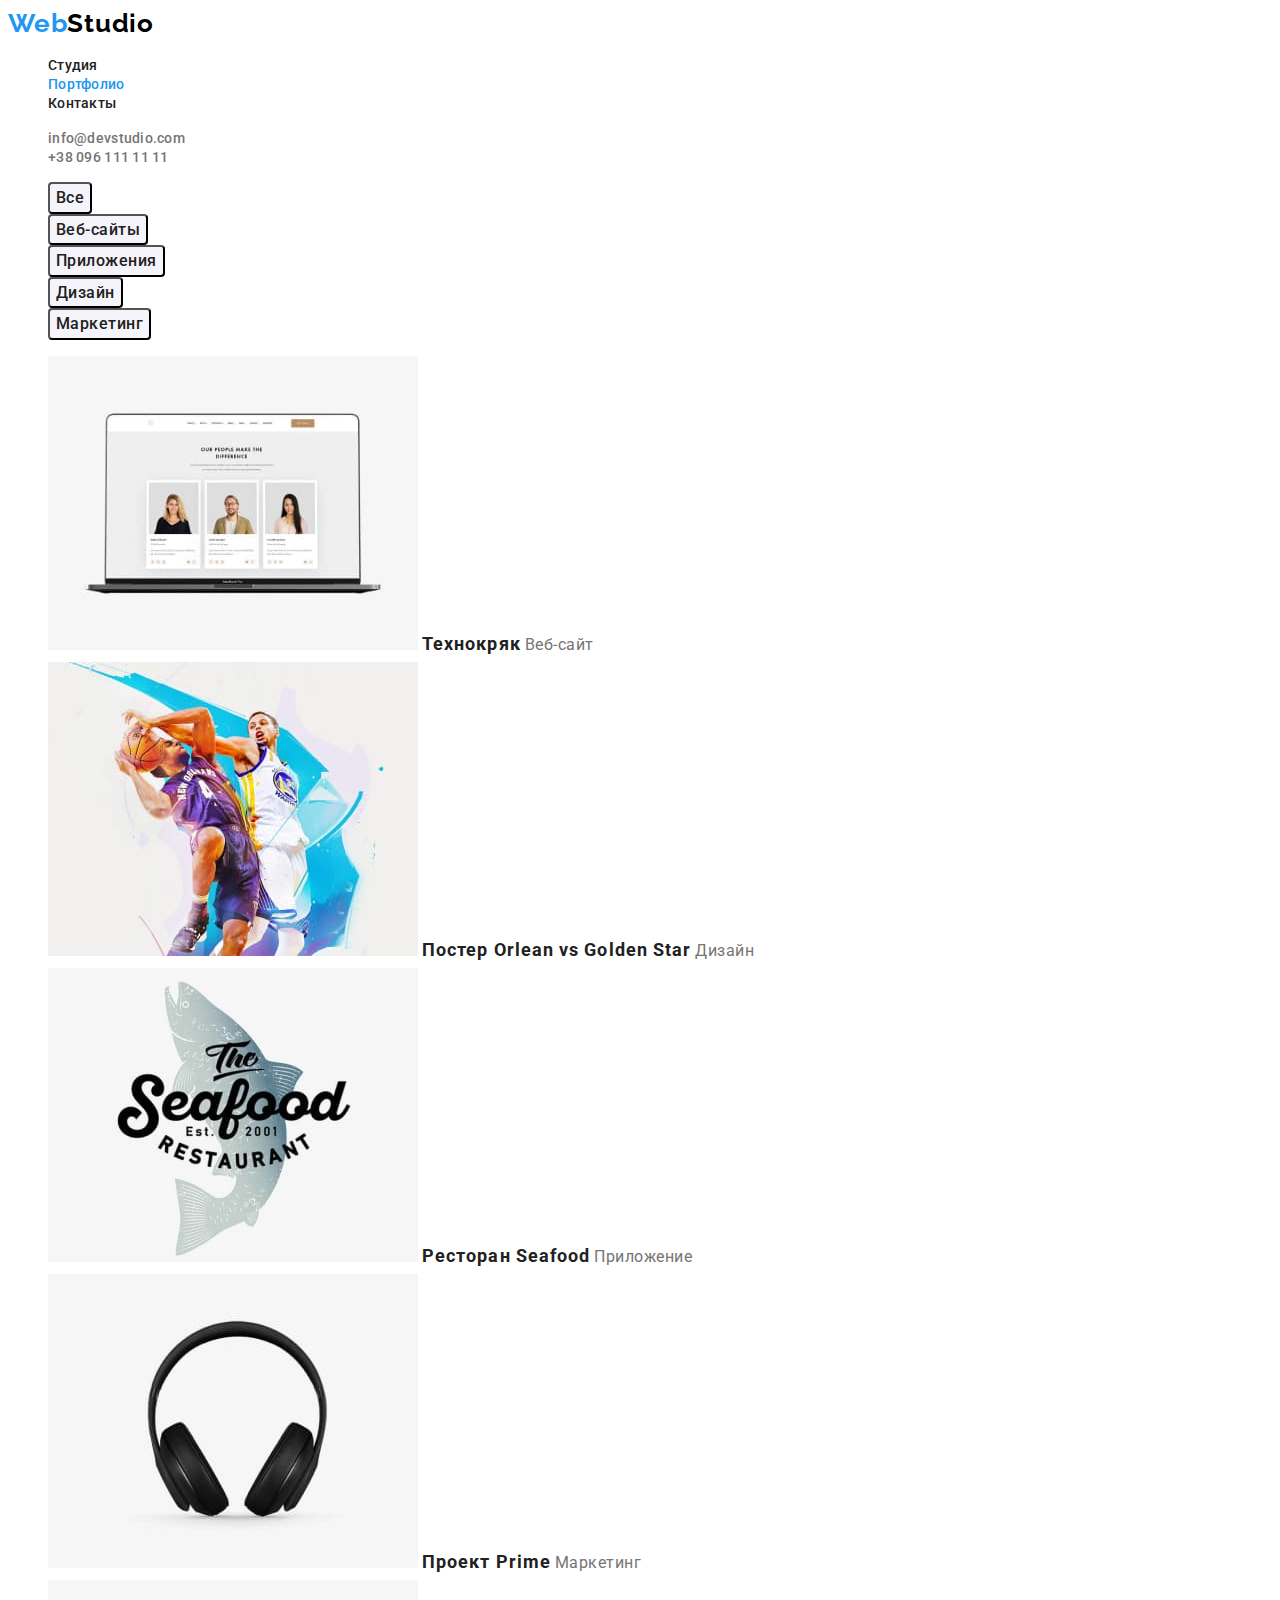
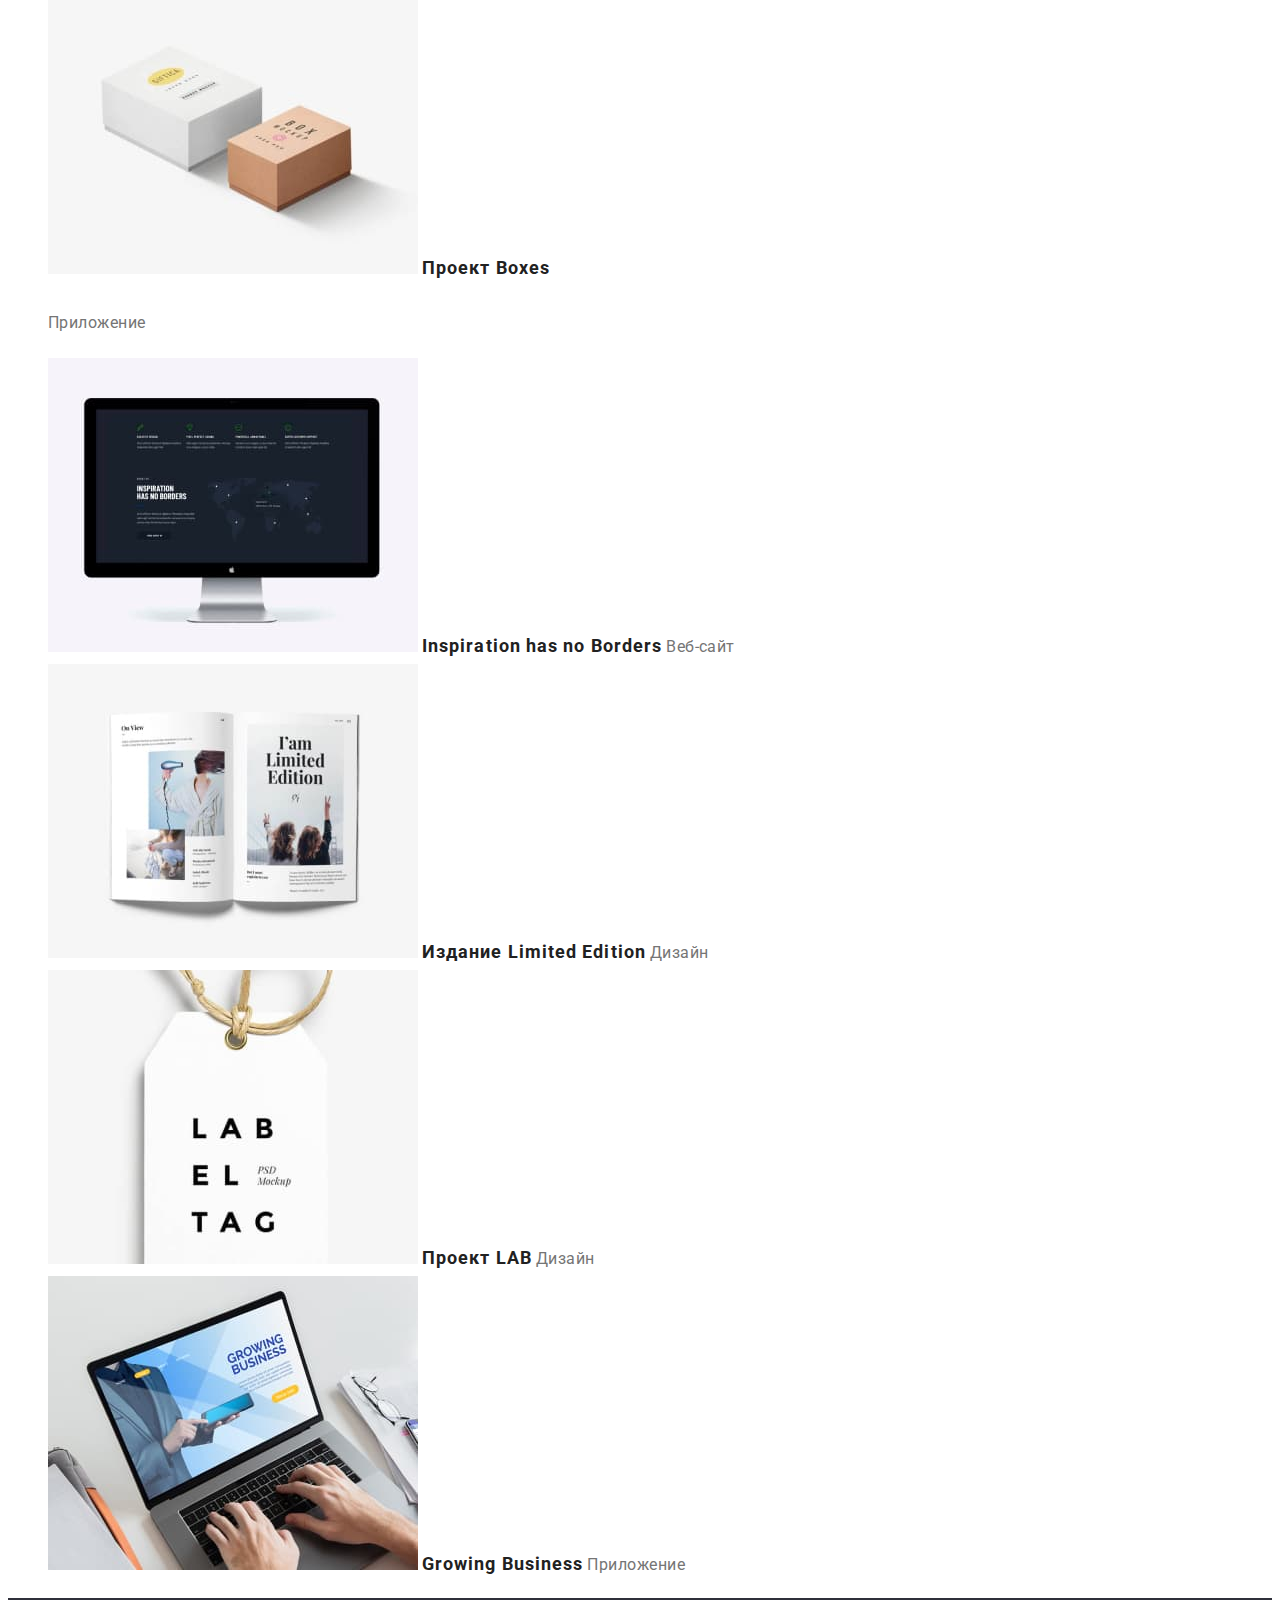
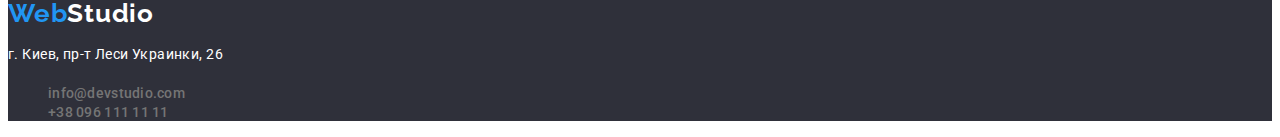
==== commit bae55a2a: "Revised" ====
--- a/portfolio.html
+++ b/portfolio.html
@@ -40,8 +40,6 @@
 </header>
 <main>
 <section>
-<h1>
-    <nav>
         <ul class="list">
             <li>
                 <button class="portfolio-nav button">Все</button>
@@ -59,56 +57,54 @@
                 <button class="portfolio-nav button">Маркетинг</button>
             </li>
         </ul>
-    </nav>
-    <ul class="list">
-        <li> 
-            <img src="./images/portfolio_sector/tehnokryak-2.jpg" alt="ноутбук" width="370" height="294">   
-            <h2 class="portfolio-name">Технокряк</h2>
-            <p class="portfolio-description">Веб-сайт</p>
-        </li>
-        <li> 
-            <img src="./images/portfolio_sector/newovsgoldst-2.jpg" alt="баскетболисты" width="370" height="294">
-            <h2 class="portfolio-name">Постер<span lang="en"> Orlean vs Golden Star</span></h2>
-            <p class="portfolio-description">Дизайн</p>
-        </li>
-        <li>
-            <img src="./images/portfolio_sector/seafood-2.jpg" alt="рыбный ресторан" width="370" height="294">
-            <h2 class="portfolio-name">Ресторан<span lang="en"> Seafood</span></h2>
-            <p class="portfolio-description">Приложение</p>
-        </li>
-        <li>
-            <img src="./images/portfolio_sector/prime-2.jpg" alt="наушники" width="370" height="294">
-            <h2 class="portfolio-name">Проект<span lang="en"> Prime</span></h2>
-            <p class="portfolio-description">Маркетинг</p>
-        </li>
-        <li>
-            <img src="./images/portfolio_sector/boxes-2.jpg" alt="коробки" width="370" height="294">
-            <h2 class="portfolio-name">Проект<span lang="en"> Boxes</span></h3><h3 class="portfolio-name" <span lang="en"></span></h2>
-            <p class="portfolio-description">Приложение</p>
-        </li>
-        <li>
-            <img src="./images/portfolio_sector/insnobordrs-2.jpg" alt="монитор" width="370" height="294">
-            <h2 class="portfolio-name"<span lang="en">Inspiration has no Borders</span></h2>
-            <p class="portfolio-description">Веб-сайт</p>
-        </li>
-        <li>
-            <img src="./images/portfolio_sector/lmtedition-2.jpg" alt="книга" width="370" height="294">
-            <h2 class="portfolio-name">Издание<span lang="en"> Limited Edition</span></h2>
-            <p class="portfolio-description">Дизайн</p>
-        </li>
-        <li>
-            <img src="./images/portfolio_sector/lab-2.jpg" alt="бирка" width="370" height="294">
-            <h2 class="portfolio-name">Проект<span lang="en"> LAB</span></h2>
-            <p class="portfolio-description">Дизайн</p>
-        </li>
-        <li>
-            <img src="./images/portfolio_sector/grwbusiness-2.jpg" alt="работа на ноутбуке" width="370" height="294">
-            <h2 class="portfolio-name"<span lang="en">Growing Business</span></h2>
-            <p class="portfolio-description">Приложение</p>
-        </li>
-    </ul>
-</h1>
-</section>
+        <ul class="list">
+            <li> 
+                <img src="./images/portfolio_sector/tehnokryak-2.jpg" alt="ноутбук" width="370" height="294">   
+                <a class="portfolio-name">Технокряк</a>
+                <a class="portfolio-description">Веб-сайт</a>
+                </li>
+            <li> 
+                <img src="./images/portfolio_sector/newovsgoldst-2.jpg" alt="баскетболисты" width="370" height="294">
+                <a class="portfolio-name">Постер<span lang="en"> Orlean vs Golden Star</span></a>
+                <a class="portfolio-description">Дизайн</a>
+            </li>
+            <li>
+                <img src="./images/portfolio_sector/seafood-2.jpg" alt="рыбный ресторан" width="370" height="294">
+                <a class="portfolio-name">Ресторан<span lang="en"> Seafood</span></a>
+                <a class="portfolio-description">Приложение</a>
+            </li>
+            <li>
+                <img src="./images/portfolio_sector/prime-2.jpg" alt="наушники" width="370" height="294">
+                <a class="portfolio-name">Проект<span lang="en"> Prime</span></a>
+                <a class="portfolio-description">Маркетинг</a>
+            </li>
+            <li>
+                <img src="./images/portfolio_sector/boxes-2.jpg" alt="коробки" width="370" height="294">
+                <a class="portfolio-name">Проект<span lang="en"> Boxes</span></h3><h3 class="portfolio-name" <span lang="en"></span></a>
+                <a class="portfolio-description">Приложение</a>
+            </li>
+            <li>
+                <img src="./images/portfolio_sector/insnobordrs-2.jpg" alt="монитор" width="370" height="294">
+                <a class="portfolio-name"<span lang="en">Inspiration has no Borders</span></a>
+                <a class="portfolio-description">Веб-сайт</a>
+            </li>
+            <li>
+                <img src="./images/portfolio_sector/lmtedition-2.jpg" alt="книга" width="370" height="294">
+                <a class="portfolio-name">Издание<span lang="en"> Limited Edition</span></a>
+                <a class="portfolio-description">Дизайн</a>
+            </li>
+            <li>
+                <img src="./images/portfolio_sector/lab-2.jpg" alt="бирка" width="370" height="294">
+                <a class="portfolio-name">Проект<span lang="en"> LAB</span></a>
+                <a class="portfolio-description">Дизайн</a>
+            </li>
+            <li>
+                <img src="./images/portfolio_sector/grwbusiness-2.jpg" alt="работа на ноутбуке" width="370" height="294">
+                <a class="portfolio-name"<span lang="en">Growing Business</span></a>
+                <a class="portfolio-description">Приложение</a>
+            </li>
+        </ul>
+    </section>
 </main>
 <footer class="footer" id="contacts">
     <a class="logo link list" lang="en" href="./index.html">Web<span class="logo-accent-footer">Studio</span></a>
--- a/css/styles.css
+++ b/css/styles.css
@@ -13,7 +13,7 @@
 }
 
 body {
-    font-family: var(--primary-font-family)
+    font-family: var(--primary-font)
 }
 .logo-accent {
     color: #000000;
@@ -218,7 +218,7 @@
 }
 
 .portfolio-nav {
-    font-family: var(--primary-font-family);
+    font-family: var(--primary-font);
     font-style: normal;
     font-weight: 500;
     font-size: 16px;
@@ -237,7 +237,7 @@
         /* shadow-middle */
     box-shadow: 0px 3px 1px rgba(0, 0, 0, 0.1), 0px 1px 2px rgba(0, 0, 0, 0.08), 0px 2px 2px rgba(0, 0, 0, 0.12);
     border-radius: 4px;
-    font-family: 'Roboto';
+    font-family: var(--primary-font);
     font-style: normal;
     font-weight: 500;
     font-size: 16px;
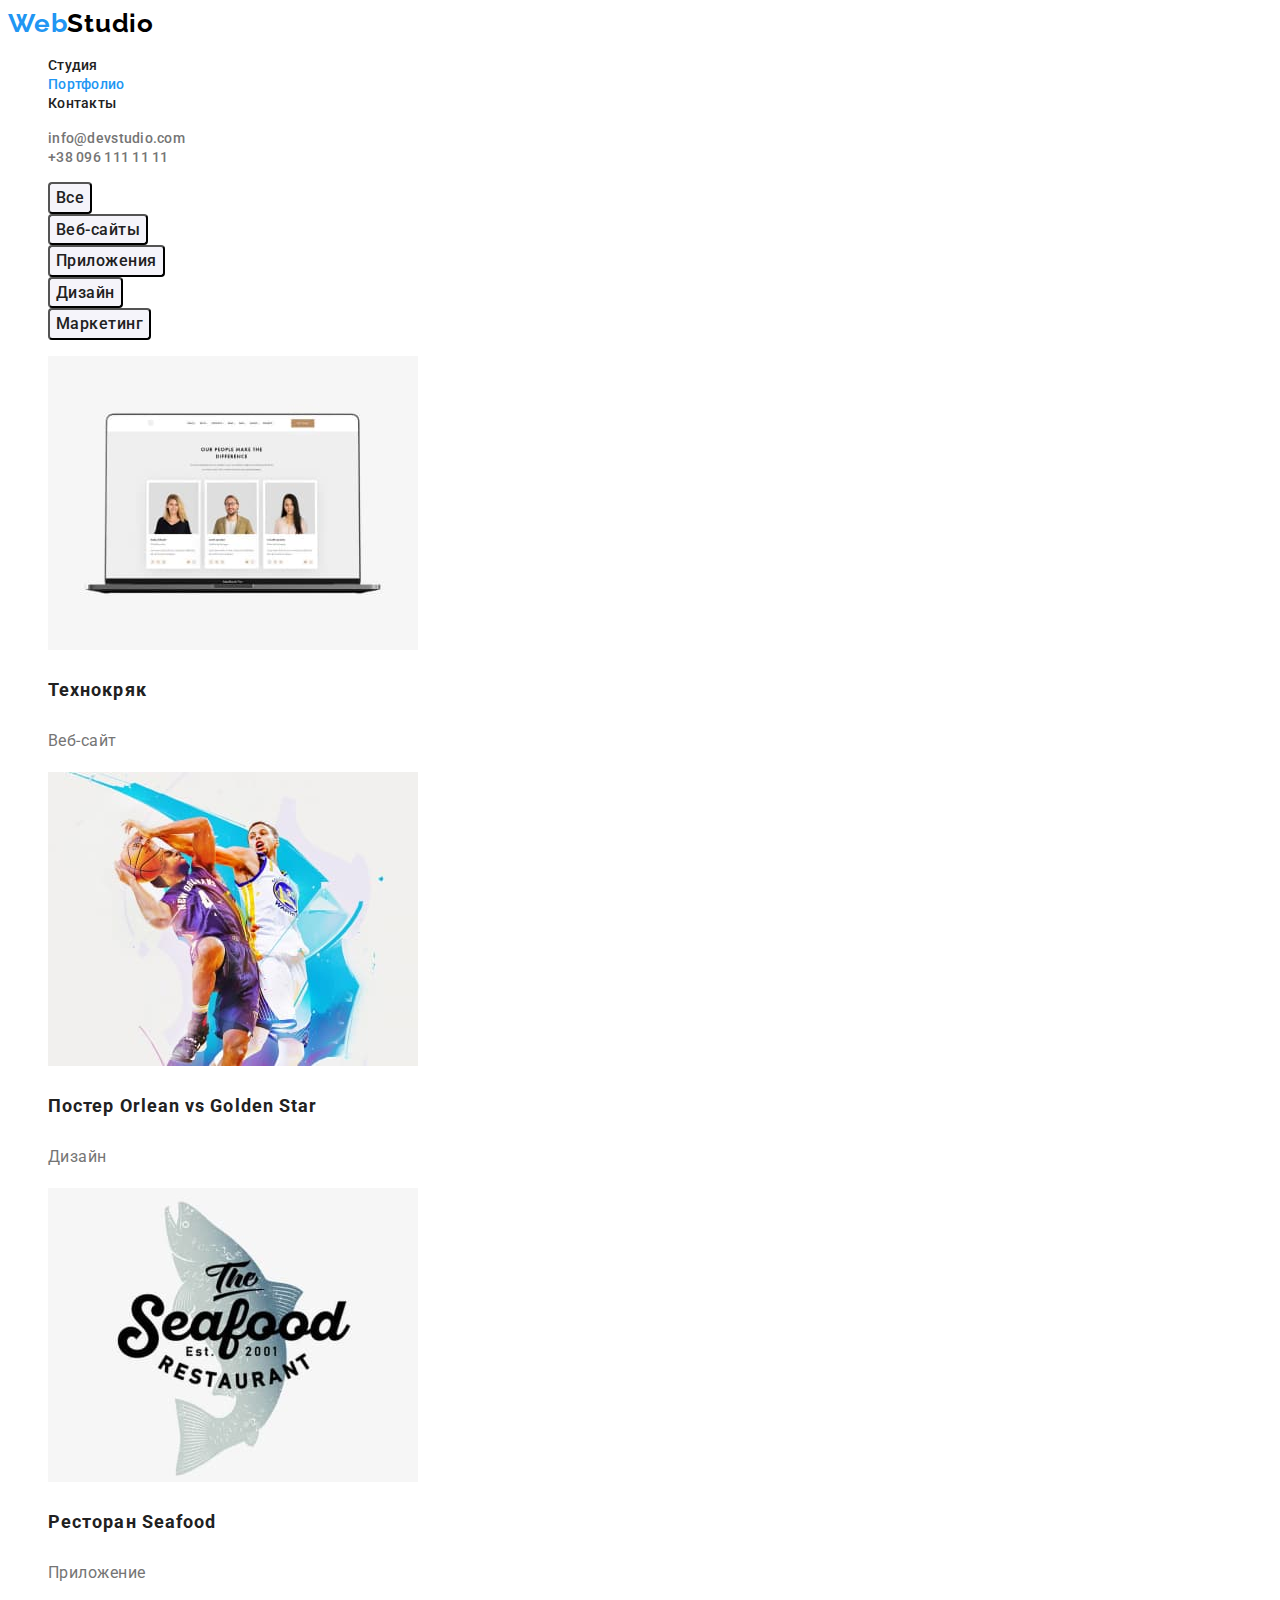
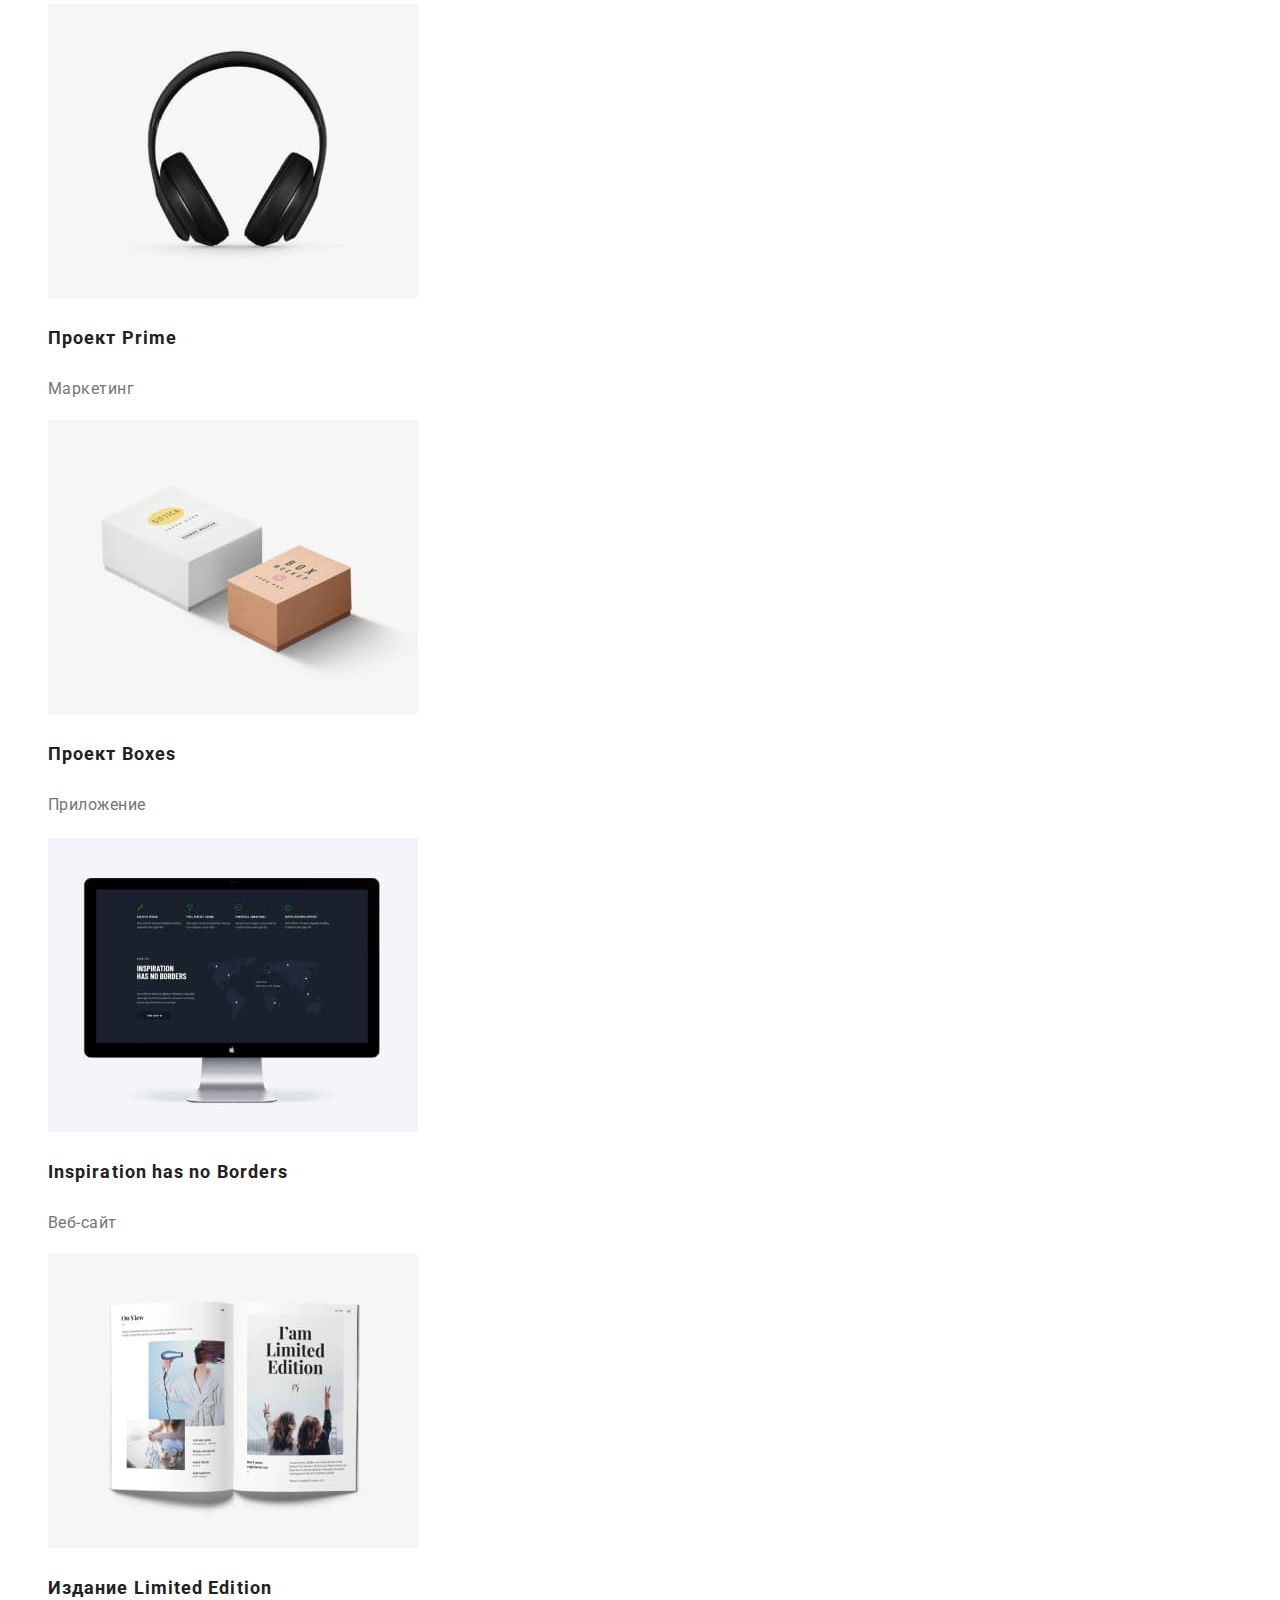
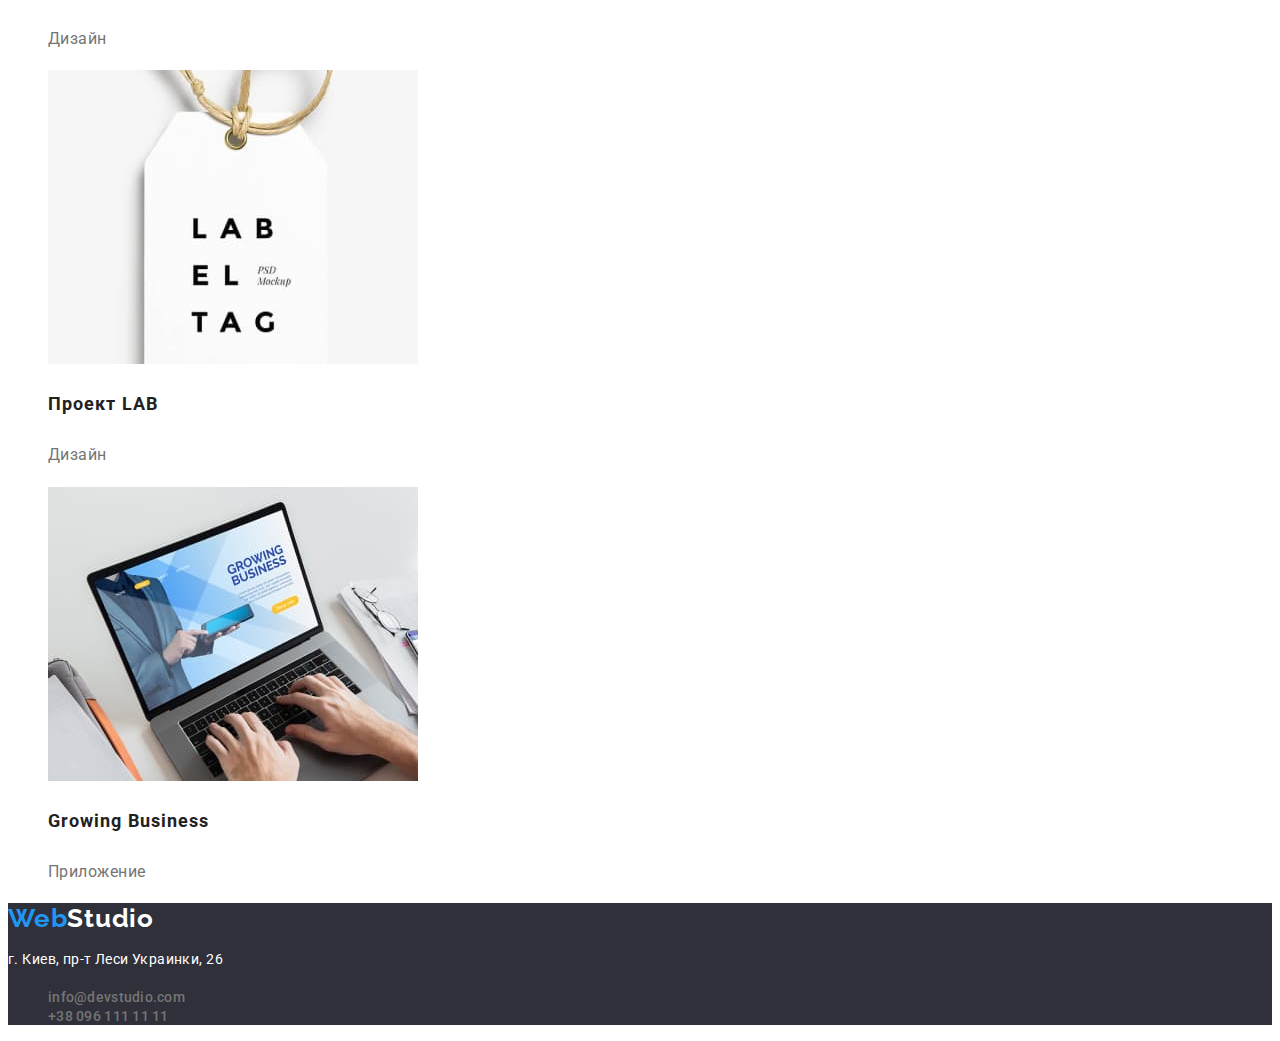
==== commit 31a99d04: "Revised" ====
--- a/portfolio.html
+++ b/portfolio.html
@@ -60,48 +60,48 @@
         <ul class="list">
             <li> 
                 <img src="./images/portfolio_sector/tehnokryak-2.jpg" alt="ноутбук" width="370" height="294">   
-                <a class="portfolio-name">Технокряк</a>
-                <a class="portfolio-description">Веб-сайт</a>
+                <p class="portfolio-name">Технокряк</p>
+                <p class="portfolio-description">Веб-сайт</p>
                 </li>
             <li> 
                 <img src="./images/portfolio_sector/newovsgoldst-2.jpg" alt="баскетболисты" width="370" height="294">
-                <a class="portfolio-name">Постер<span lang="en"> Orlean vs Golden Star</span></a>
-                <a class="portfolio-description">Дизайн</a>
+                <p class="portfolio-name">Постер<span lang="en"> Orlean vs Golden Star</span></p>
+                <p class="portfolio-description">Дизайн</p>
             </li>
             <li>
                 <img src="./images/portfolio_sector/seafood-2.jpg" alt="рыбный ресторан" width="370" height="294">
-                <a class="portfolio-name">Ресторан<span lang="en"> Seafood</span></a>
-                <a class="portfolio-description">Приложение</a>
+                <p class="portfolio-name">Ресторан<span lang="en"> Seafood</span></p>
+                <p class="portfolio-description">Приложение</p>
             </li>
             <li>
                 <img src="./images/portfolio_sector/prime-2.jpg" alt="наушники" width="370" height="294">
-                <a class="portfolio-name">Проект<span lang="en"> Prime</span></a>
-                <a class="portfolio-description">Маркетинг</a>
+                <p class="portfolio-name">Проект<span lang="en"> Prime</span></p>
+                <p class="portfolio-description">Маркетинг</p>
             </li>
             <li>
                 <img src="./images/portfolio_sector/boxes-2.jpg" alt="коробки" width="370" height="294">
-                <a class="portfolio-name">Проект<span lang="en"> Boxes</span></h3><h3 class="portfolio-name" <span lang="en"></span></a>
-                <a class="portfolio-description">Приложение</a>
+                <p class="portfolio-name">Проект<span lang="en"> Boxes</span></h3><h3 class="portfolio-name" <span lang="en"></span></p>
+                <p class="portfolio-description">Приложение</p>
             </li>
             <li>
                 <img src="./images/portfolio_sector/insnobordrs-2.jpg" alt="монитор" width="370" height="294">
-                <a class="portfolio-name"<span lang="en">Inspiration has no Borders</span></a>
-                <a class="portfolio-description">Веб-сайт</a>
+                <p class="portfolio-name"<span lang="en">Inspiration has no Borders</span></p>
+                <p class="portfolio-description">Веб-сайт</p>
             </li>
             <li>
                 <img src="./images/portfolio_sector/lmtedition-2.jpg" alt="книга" width="370" height="294">
-                <a class="portfolio-name">Издание<span lang="en"> Limited Edition</span></a>
-                <a class="portfolio-description">Дизайн</a>
+                <p class="portfolio-name">Издание<span lang="en"> Limited Edition</span></p>
+                <p class="portfolio-description">Дизайн</p>
             </li>
             <li>
                 <img src="./images/portfolio_sector/lab-2.jpg" alt="бирка" width="370" height="294">
-                <a class="portfolio-name">Проект<span lang="en"> LAB</span></a>
-                <a class="portfolio-description">Дизайн</a>
+                <p class="portfolio-name">Проект<span lang="en"> LAB</span></p>
+                <p class="portfolio-description">Дизайн</p>
             </li>
             <li>
                 <img src="./images/portfolio_sector/grwbusiness-2.jpg" alt="работа на ноутбуке" width="370" height="294">
-                <a class="portfolio-name"<span lang="en">Growing Business</span></a>
-                <a class="portfolio-description">Приложение</a>
+                <p class="portfolio-name"<span lang="en">Growing Business</span></p>
+                <p class="portfolio-description">Приложение</p>
             </li>
         </ul>
     </section>
